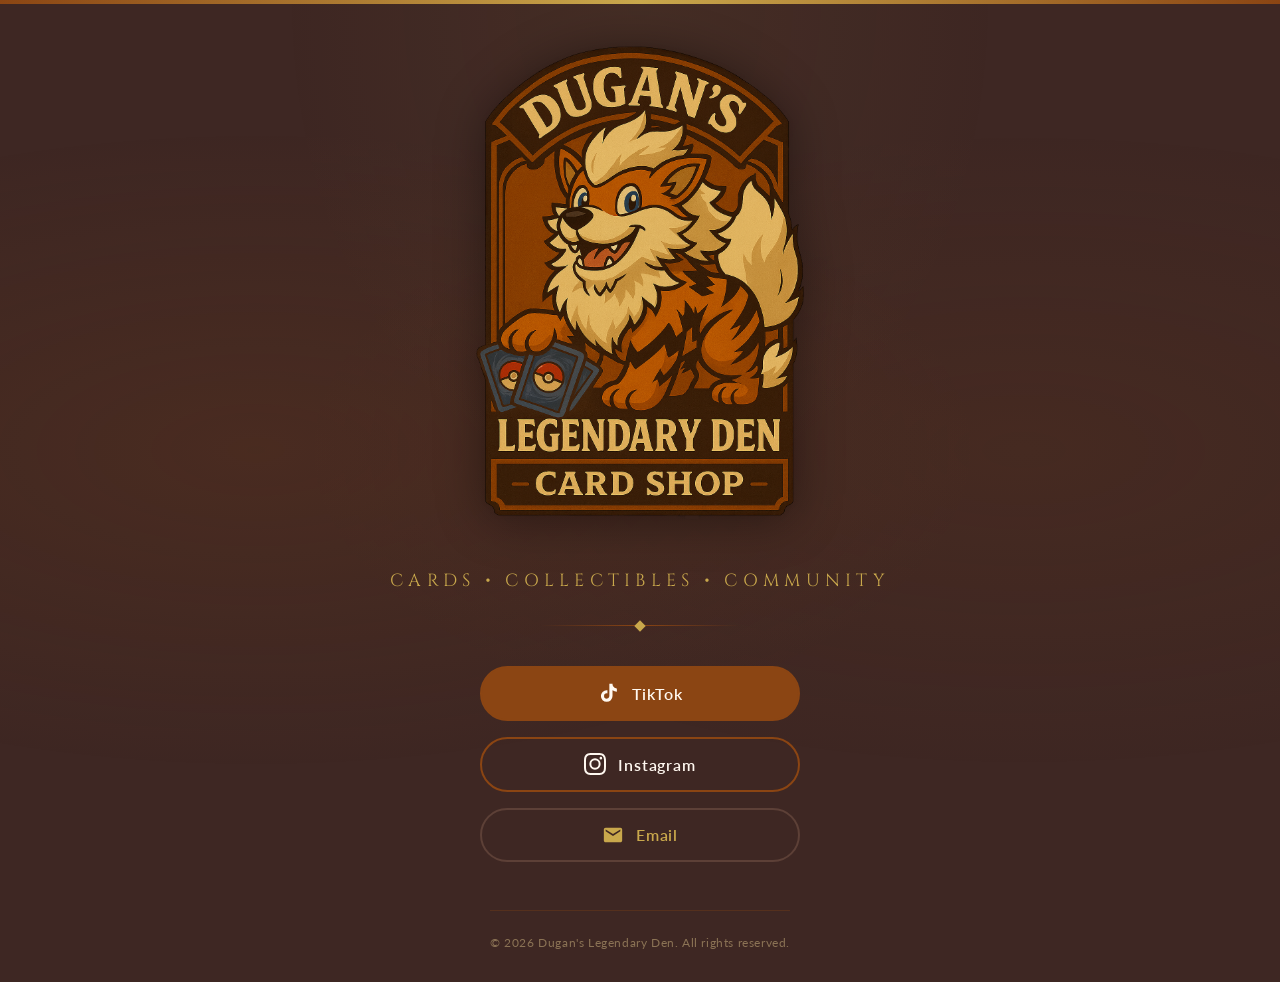
==== index.html @ 2336f91b "Initial commit - Dugan's Legendary Den website" ====
<!DOCTYPE html>
<html lang="en">
<head>
    <meta charset="UTF-8">
    <meta name="viewport" content="width=device-width, initial-scale=1.0">
    <title>Dugan's Legendary Den</title>
    <link rel="stylesheet" href="styles.css">
    <link rel="preconnect" href="https://fonts.googleapis.com">
    <link rel="preconnect" href="https://fonts.gstatic.com" crossorigin>
    <link href="https://fonts.googleapis.com/css2?family=Cinzel:wght@400;600;700&family=Lato:wght@300;400;700&display=swap" rel="stylesheet">
</head>
<body>
    <div class="page-wrapper">
        <!-- Decorative top border -->
        <div class="top-accent"></div>

        <main class="hero">
            <!-- Logo -->
            <div class="logo-container">
                <img src="logo.png" alt="Dugan's Legendary Den Logo" class="logo">
            </div>

            <!-- Tagline -->
            <p class="tagline">Cards &bull; Collectibles &bull; Community</p>

            <!-- Divider -->
            <div class="divider">
                <span class="divider-diamond"></span>
            </div>

            <!-- Social Links -->
            <div class="social-links">
                <a href="https://www.tiktok.com/@duganslegendaryden" target="_blank" rel="noopener noreferrer" class="social-btn tiktok" aria-label="Follow us on TikTok">
                    <svg class="social-icon" viewBox="0 0 24 24" fill="currentColor" xmlns="http://www.w3.org/2000/svg">
                        <path d="M19.59 6.69a4.83 4.83 0 01-3.77-4.25V2h-3.45v13.67a2.89 2.89 0 01-2.88 2.5 2.89 2.89 0 01-2.89-2.89 2.89 2.89 0 012.89-2.89c.28 0 .54.04.79.1V9.01a6.27 6.27 0 00-.79-.05 6.34 6.34 0 00-6.34 6.34 6.34 6.34 0 006.34 6.34 6.34 6.34 0 006.34-6.34V8.98a8.2 8.2 0 004.76 1.52V7.05a4.84 4.84 0 01-1-.36z"/>
                    </svg>
                    <span class="btn-text">TikTok</span>
                </a>
                <a href="https://www.instagram.com/duganslegendaryden" target="_blank" rel="noopener noreferrer" class="social-btn instagram" aria-label="Follow us on Instagram">
                    <svg class="social-icon" viewBox="0 0 24 24" fill="currentColor" xmlns="http://www.w3.org/2000/svg">
                        <path d="M12 2.163c3.204 0 3.584.012 4.85.07 3.252.148 4.771 1.691 4.919 4.919.058 1.265.069 1.645.069 4.849 0 3.205-.012 3.584-.069 4.849-.149 3.225-1.664 4.771-4.919 4.919-1.266.058-1.644.07-4.85.07-3.204 0-3.584-.012-4.849-.07-3.26-.149-4.771-1.699-4.919-4.92-.058-1.265-.07-1.644-.07-4.849 0-3.204.013-3.583.07-4.849.149-3.227 1.664-4.771 4.919-4.919 1.266-.057 1.645-.069 4.849-.069zM12 0C8.741 0 8.333.014 7.053.072 2.695.272.273 2.69.073 7.052.014 8.333 0 8.741 0 12c0 3.259.014 3.668.072 4.948.2 4.358 2.618 6.78 6.98 6.98C8.333 23.986 8.741 24 12 24c3.259 0 3.668-.014 4.948-.072 4.354-.2 6.782-2.618 6.979-6.98.059-1.28.073-1.689.073-4.948 0-3.259-.014-3.667-.072-4.947-.196-4.354-2.617-6.78-6.979-6.98C15.668.014 15.259 0 12 0zm0 5.838a6.162 6.162 0 100 12.324 6.162 6.162 0 000-12.324zM12 16a4 4 0 110-8 4 4 0 010 8zm6.406-11.845a1.44 1.44 0 100 2.881 1.44 1.44 0 000-2.881z"/>
                    </svg>
                    <span class="btn-text">Instagram</span>
                </a>
                <a href="mailto:duganslegendaryden@gmail.com" class="social-btn email" aria-label="Email us">
                    <svg class="social-icon" viewBox="0 0 24 24" fill="currentColor" xmlns="http://www.w3.org/2000/svg">
                        <path d="M20 4H4c-1.1 0-1.99.9-1.99 2L2 18c0 1.1.9 2 2 2h16c1.1 0 2-.9 2-2V6c0-1.1-.9-2-2-2zm0 4l-8 5-8-5V6l8 5 8-5v2z"/>
                    </svg>
                    <span class="btn-text">Email</span>
                </a>
            </div>
        </main>

        <!-- Footer -->
        <footer class="footer">
            <p>&copy; 2026 Dugan's Legendary Den. All rights reserved.</p>
        </footer>
    </div>
</body>
</html>
---- styles.css ----
/* =========================================
   Dugan's Legendary Den — Brand Stylesheet
   Color Palette:
     Burnt Umber:  #8B4513
     Dark Brown:   #3E2723
     Medium Brown:  #5D4037
     Cream:        #FFF8F0
     Gold Accent:  #C9A84C
   ========================================= */

/* ---- Reset & Base ---- */
*, *::before, *::after {
    margin: 0;
    padding: 0;
    box-sizing: border-box;
}

html {
    scroll-behavior: smooth;
}

body {
    font-family: 'Lato', sans-serif;
    background-color: #3E2723;
    color: #FFF8F0;
    min-height: 100vh;
    display: flex;
    justify-content: center;
    align-items: center;
    overflow-x: hidden;
}

/* ---- Background texture overlay ---- */
body::before {
    content: '';
    position: fixed;
    top: 0;
    left: 0;
    width: 100%;
    height: 100%;
    background:
        radial-gradient(ellipse at 20% 50%, rgba(139, 69, 19, 0.15) 0%, transparent 50%),
        radial-gradient(ellipse at 80% 50%, rgba(139, 69, 19, 0.1) 0%, transparent 50%),
        radial-gradient(ellipse at 50% 0%, rgba(201, 168, 76, 0.05) 0%, transparent 40%);
    pointer-events: none;
    z-index: 0;
}

/* ---- Page Wrapper ---- */
.page-wrapper {
    position: relative;
    z-index: 1;
    width: 100%;
    max-width: 600px;
    min-height: 100vh;
    display: flex;
    flex-direction: column;
    align-items: center;
    justify-content: center;
    padding: 2rem 1.5rem;
}

/* ---- Top Accent Bar ---- */
.top-accent {
    position: fixed;
    top: 0;
    left: 0;
    right: 0;
    height: 4px;
    background: linear-gradient(90deg, #8B4513, #C9A84C, #8B4513);
    z-index: 100;
}

/* ---- Hero Section ---- */
.hero {
    display: flex;
    flex-direction: column;
    align-items: center;
    text-align: center;
    width: 100%;
}

/* ---- Logo ---- */
.logo-container {
    margin-bottom: 1.5rem;
    animation: fadeInDown 1s ease-out;
}

.logo {
    width: 280px;
    max-width: 80vw;
    height: auto;
    filter: drop-shadow(0 4px 24px rgba(0, 0, 0, 0.4));
    transition: transform 0.3s ease;
}

.logo:hover {
    transform: scale(1.03);
}

/* ---- Tagline ---- */
.tagline {
    font-family: 'Cinzel', serif;
    font-size: 1rem;
    font-weight: 400;
    letter-spacing: 0.3em;
    text-transform: uppercase;
    color: #C9A84C;
    margin-bottom: 2rem;
    animation: fadeIn 1.2s ease-out 0.3s both;
}

/* ---- Divider ---- */
.divider {
    width: 200px;
    height: 1px;
    background: linear-gradient(90deg, transparent, #8B4513, transparent);
    position: relative;
    margin-bottom: 2.5rem;
    animation: fadeIn 1.2s ease-out 0.5s both;
}

.divider-diamond {
    position: absolute;
    top: 50%;
    left: 50%;
    transform: translate(-50%, -50%) rotate(45deg);
    width: 8px;
    height: 8px;
    background-color: #C9A84C;
}

/* ---- Social Buttons ---- */
.social-links {
    display: flex;
    flex-direction: column;
    gap: 1rem;
    width: 100%;
    max-width: 320px;
    animation: fadeInUp 1s ease-out 0.7s both;
}

.social-btn {
    display: flex;
    align-items: center;
    justify-content: center;
    gap: 0.75rem;
    padding: 0.9rem 1.5rem;
    border-radius: 50px;
    text-decoration: none;
    font-family: 'Lato', sans-serif;
    font-size: 1rem;
    font-weight: 600;
    letter-spacing: 0.05em;
    transition: all 0.3s ease;
    position: relative;
    overflow: hidden;
}

.social-btn::before {
    content: '';
    position: absolute;
    top: 0;
    left: -100%;
    width: 100%;
    height: 100%;
    background: linear-gradient(90deg, transparent, rgba(255, 255, 255, 0.1), transparent);
    transition: left 0.5s ease;
}

.social-btn:hover::before {
    left: 100%;
}

.social-icon {
    width: 22px;
    height: 22px;
    flex-shrink: 0;
}

/* TikTok Button */
.social-btn.tiktok {
    background-color: #8B4513;
    color: #FFF8F0;
    border: 2px solid #8B4513;
}

.social-btn.tiktok:hover {
    background-color: transparent;
    border-color: #C9A84C;
    color: #C9A84C;
    transform: translateY(-2px);
    box-shadow: 0 6px 20px rgba(139, 69, 19, 0.4);
}

/* Instagram Button */
.social-btn.instagram {
    background-color: transparent;
    color: #FFF8F0;
    border: 2px solid #8B4513;
}

.social-btn.instagram:hover {
    background-color: #8B4513;
    border-color: #8B4513;
    transform: translateY(-2px);
    box-shadow: 0 6px 20px rgba(139, 69, 19, 0.4);
}

/* Email Button */
.social-btn.email {
    background-color: transparent;
    color: #C9A84C;
    border: 2px solid #5D4037;
}

.social-btn.email:hover {
    background-color: #5D4037;
    color: #FFF8F0;
    border-color: #5D4037;
    transform: translateY(-2px);
    box-shadow: 0 6px 20px rgba(93, 64, 55, 0.4);
}

/* ---- Footer ---- */
.footer {
    margin-top: 3rem;
    padding-top: 1.5rem;
    border-top: 1px solid rgba(139, 69, 19, 0.3);
    text-align: center;
    animation: fadeIn 1.2s ease-out 1s both;
}

.footer p {
    font-size: 0.75rem;
    color: #8B7355;
    letter-spacing: 0.05em;
}

/* ---- Animations ---- */
@keyframes fadeIn {
    from { opacity: 0; }
    to { opacity: 1; }
}

@keyframes fadeInDown {
    from {
        opacity: 0;
        transform: translateY(-20px);
    }
    to {
        opacity: 1;
        transform: translateY(0);
    }
}

@keyframes fadeInUp {
    from {
        opacity: 0;
        transform: translateY(20px);
    }
    to {
        opacity: 1;
        transform: translateY(0);
    }
}

/* ---- Responsive ---- */
@media (max-width: 480px) {
    .logo {
        width: 220px;
    }

    .tagline {
        font-size: 0.8rem;
        letter-spacing: 0.2em;
    }

    .social-links {
        max-width: 280px;
    }

    .social-btn {
        padding: 0.8rem 1.25rem;
        font-size: 0.9rem;
    }
}

@media (min-width: 768px) {
    .logo {
        width: 340px;
    }

    .tagline {
        font-size: 1.1rem;
    }
}
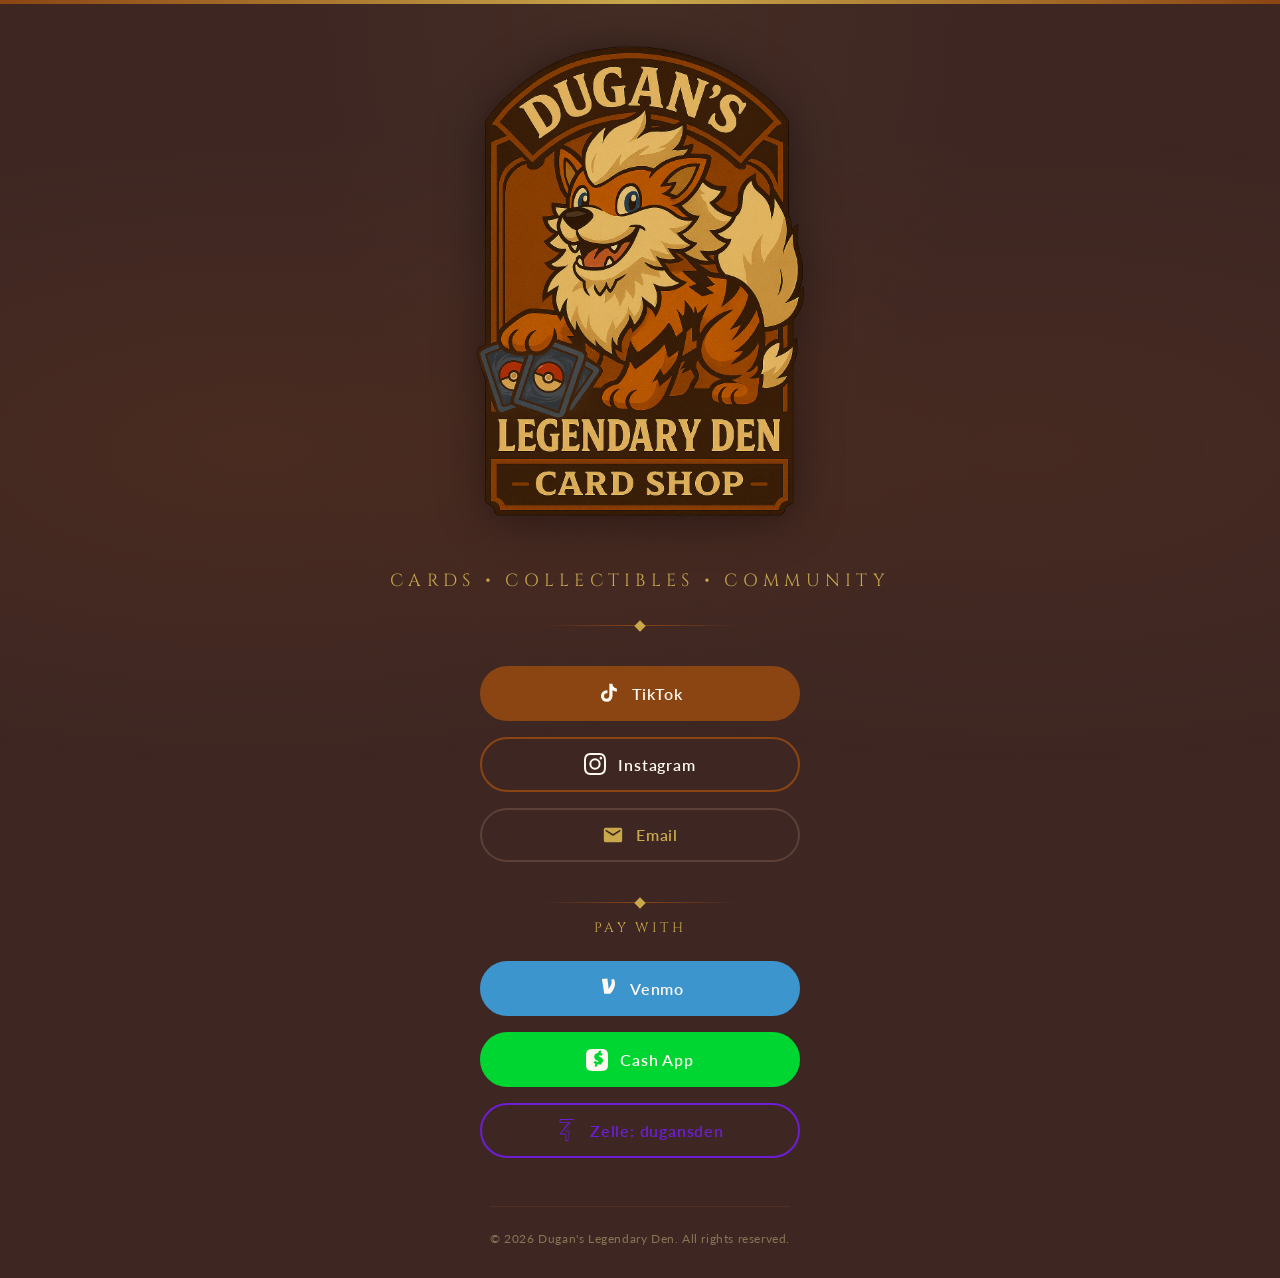
==== commit ffe36efa: "Add Venmo, Cash App, and Zelle payment links" ====
--- a/index.html
+++ b/index.html
@@ -3,6 +3,7 @@
 <head>
     <meta charset="UTF-8">
     <meta name="viewport" content="width=device-width, initial-scale=1.0">
+    <meta http-equiv="Content-Security-Policy" content="upgrade-insecure-requests">
     <title>Dugan's Legendary Den</title>
     <link rel="stylesheet" href="styles.css">
     <link rel="preconnect" href="https://fonts.googleapis.com">
@@ -31,23 +32,51 @@
             <!-- Social Links -->
             <div class="social-links">
                 <a href="https://www.tiktok.com/@duganslegendaryden" target="_blank" rel="noopener noreferrer" class="social-btn tiktok" aria-label="Follow us on TikTok">
-                    <svg class="social-icon" viewBox="0 0 24 24" fill="currentColor" xmlns="http://www.w3.org/2000/svg">
+                    <svg class="social-icon" viewBox="0 0 24 24" fill="currentColor">
                         <path d="M19.59 6.69a4.83 4.83 0 01-3.77-4.25V2h-3.45v13.67a2.89 2.89 0 01-2.88 2.5 2.89 2.89 0 01-2.89-2.89 2.89 2.89 0 012.89-2.89c.28 0 .54.04.79.1V9.01a6.27 6.27 0 00-.79-.05 6.34 6.34 0 00-6.34 6.34 6.34 6.34 0 006.34 6.34 6.34 6.34 0 006.34-6.34V8.98a8.2 8.2 0 004.76 1.52V7.05a4.84 4.84 0 01-1-.36z"/>
                     </svg>
                     <span class="btn-text">TikTok</span>
                 </a>
                 <a href="https://www.instagram.com/duganslegendaryden" target="_blank" rel="noopener noreferrer" class="social-btn instagram" aria-label="Follow us on Instagram">
-                    <svg class="social-icon" viewBox="0 0 24 24" fill="currentColor" xmlns="http://www.w3.org/2000/svg">
+                    <svg class="social-icon" viewBox="0 0 24 24" fill="currentColor">
                         <path d="M12 2.163c3.204 0 3.584.012 4.85.07 3.252.148 4.771 1.691 4.919 4.919.058 1.265.069 1.645.069 4.849 0 3.205-.012 3.584-.069 4.849-.149 3.225-1.664 4.771-4.919 4.919-1.266.058-1.644.07-4.85.07-3.204 0-3.584-.012-4.849-.07-3.26-.149-4.771-1.699-4.919-4.92-.058-1.265-.07-1.644-.07-4.849 0-3.204.013-3.583.07-4.849.149-3.227 1.664-4.771 4.919-4.919 1.266-.057 1.645-.069 4.849-.069zM12 0C8.741 0 8.333.014 7.053.072 2.695.272.273 2.69.073 7.052.014 8.333 0 8.741 0 12c0 3.259.014 3.668.072 4.948.2 4.358 2.618 6.78 6.98 6.98C8.333 23.986 8.741 24 12 24c3.259 0 3.668-.014 4.948-.072 4.354-.2 6.782-2.618 6.979-6.98.059-1.28.073-1.689.073-4.948 0-3.259-.014-3.667-.072-4.947-.196-4.354-2.617-6.78-6.979-6.98C15.668.014 15.259 0 12 0zm0 5.838a6.162 6.162 0 100 12.324 6.162 6.162 0 000-12.324zM12 16a4 4 0 110-8 4 4 0 010 8zm6.406-11.845a1.44 1.44 0 100 2.881 1.44 1.44 0 000-2.881z"/>
                     </svg>
                     <span class="btn-text">Instagram</span>
                 </a>
                 <a href="mailto:duganslegendaryden@gmail.com" class="social-btn email" aria-label="Email us">
-                    <svg class="social-icon" viewBox="0 0 24 24" fill="currentColor" xmlns="http://www.w3.org/2000/svg">
+                    <svg class="social-icon" viewBox="0 0 24 24" fill="currentColor">
                         <path d="M20 4H4c-1.1 0-1.99.9-1.99 2L2 18c0 1.1.9 2 2 2h16c1.1 0 2-.9 2-2V6c0-1.1-.9-2-2-2zm0 4l-8 5-8-5V6l8 5 8-5v2z"/>
                     </svg>
                     <span class="btn-text">Email</span>
                 </a>
+            </div>
+
+            <!-- Payment Divider -->
+            <div class="divider divider-payment">
+                <span class="divider-diamond"></span>
+            </div>
+            <p class="section-label">Pay With</p>
+
+            <!-- Payment Links -->
+            <div class="social-links payment-links">
+                <a href="https://venmo.com/code?user_id=1840252993929216265&created=1775189872" target="_blank" rel="noopener noreferrer" class="social-btn venmo" aria-label="Pay with Venmo">
+                    <svg class="social-icon" viewBox="0 0 24 24" fill="currentColor">
+                        <path d="M19.49 1c.89 1.47 1.3 2.99 1.3 4.93 0 6.14-5.24 11.22-5.24 11.22H9.01L6.47 1.05 12.4.5l1.42 11.42C15.4 9.65 17.11 6.67 17.11 4.58c0-1.17-.25-1.97-.56-2.61L19.49 1z"/>
+                    </svg>
+                    <span class="btn-text">Venmo</span>
+                </a>
+                <a href="https://cash.app/$DuganD22" target="_blank" rel="noopener noreferrer" class="social-btn cashapp" aria-label="Pay with Cash App">
+                    <svg class="social-icon" viewBox="0 0 24 24" fill="currentColor">
+                        <path d="M23.59 3.47A5.1 5.1 0 0 0 20.55.42C19.55.07 18.17 0 16.41 0H7.59C5.83 0 4.46.07 3.45.42A5.1 5.1 0 0 0 .41 3.47C.07 4.47 0 5.84 0 7.59v8.82c0 1.76.07 3.13.42 4.13a5.1 5.1 0 0 0 3.04 3.04c1 .36 2.37.42 4.13.42h8.82c1.76 0 3.13-.07 4.13-.42a5.1 5.1 0 0 0 3.04-3.04c.36-1 .42-2.37.42-4.13V7.59c0-1.76-.07-3.13-.42-4.13zM17.42 16a3.29 3.29 0 0 1-2.31.96c-.82 0-1.63-.19-2.31-.55l-.5 2.34-2.83.6.68-3.2a8.93 8.93 0 0 1-1.9-1.51l1.72-1.84c.66.66 1.78 1.39 2.83 1.39.51 0 .96-.16.96-.67 0-1.07-4.78-1.22-4.78-4.88 0-2.67 1.88-4.12 4.42-4.42l.42-2 2.83-.59-.56 2.64c.7.15 1.42.41 2.08.78l-1.08 2.42c-.54-.3-1.37-.63-2.17-.63-.67 0-1.11.27-1.11.72 0 1.13 4.78 1.02 4.78 4.82 0 1.57-.74 3.07-2.16 3.62z"/>
+                    </svg>
+                    <span class="btn-text">Cash App</span>
+                </a>
+                <div class="social-btn zelle" aria-label="Zelle tag">
+                    <svg class="social-icon" viewBox="0 0 24 24" fill="currentColor">
+                        <path d="M13.559 24h-2.841a.483.483 0 0 1-.483-.483v-6.636H4.58a.517.517 0 0 1-.408-.833l9.178-11.86H4.343A.483.483 0 0 1 3.86 3.7V.483A.483.483 0 0 1 4.343 0h14.918a.517.517 0 0 1 .408.833L10.676 12.72h3.366a.483.483 0 0 1 .483.483v3.179a.483.483 0 0 1-.483.483h-.483v6.652a.483.483 0 0 1-.483.483h.483zm-2.358-.966h1.875v-6.652a.483.483 0 0 1 .483-.483h.483v-2.213h-3.366a.517.517 0 0 1-.408-.833L19.261.966H4.826V3.18h9.891a.517.517 0 0 1 .408.833L5.546 15.915h4.655a.483.483 0 0 1 .483.483v.483h.517v6.153z"/>
+                    </svg>
+                    <span class="btn-text">Zelle: dugansden</span>
+                </div>
             </div>
         </main>
 
--- a/styles.css
+++ b/styles.css
@@ -222,6 +222,70 @@
     box-shadow: 0 6px 20px rgba(93, 64, 55, 0.4);
 }
 
+/* ---- Payment Section ---- */
+.divider-payment {
+    margin-top: 2.5rem;
+    margin-bottom: 1rem;
+    animation: fadeIn 1.2s ease-out 0.9s both;
+}
+
+.section-label {
+    font-family: 'Cinzel', serif;
+    font-size: 0.85rem;
+    font-weight: 400;
+    letter-spacing: 0.25em;
+    text-transform: uppercase;
+    color: #C9A84C;
+    margin-bottom: 1.5rem;
+    animation: fadeIn 1.2s ease-out 1s both;
+}
+
+.payment-links {
+    animation: fadeInUp 1s ease-out 1.1s both;
+}
+
+/* Venmo Button */
+.social-btn.venmo {
+    background-color: #3D95CE;
+    color: #FFF8F0;
+    border: 2px solid #3D95CE;
+}
+
+.social-btn.venmo:hover {
+    background-color: transparent;
+    border-color: #3D95CE;
+    color: #3D95CE;
+    transform: translateY(-2px);
+    box-shadow: 0 6px 20px rgba(61, 149, 206, 0.3);
+}
+
+/* Cash App Button */
+.social-btn.cashapp {
+    background-color: #00D632;
+    color: #FFF8F0;
+    border: 2px solid #00D632;
+}
+
+.social-btn.cashapp:hover {
+    background-color: transparent;
+    border-color: #00D632;
+    color: #00D632;
+    transform: translateY(-2px);
+    box-shadow: 0 6px 20px rgba(0, 214, 50, 0.3);
+}
+
+/* Zelle Button */
+.social-btn.zelle {
+    background-color: transparent;
+    color: #6D1ED4;
+    border: 2px solid #6D1ED4;
+    cursor: default;
+}
+
+.social-btn.zelle .btn-text {
+    user-select: all;
+}
+
 /* ---- Footer ---- */
 .footer {
     margin-top: 3rem;
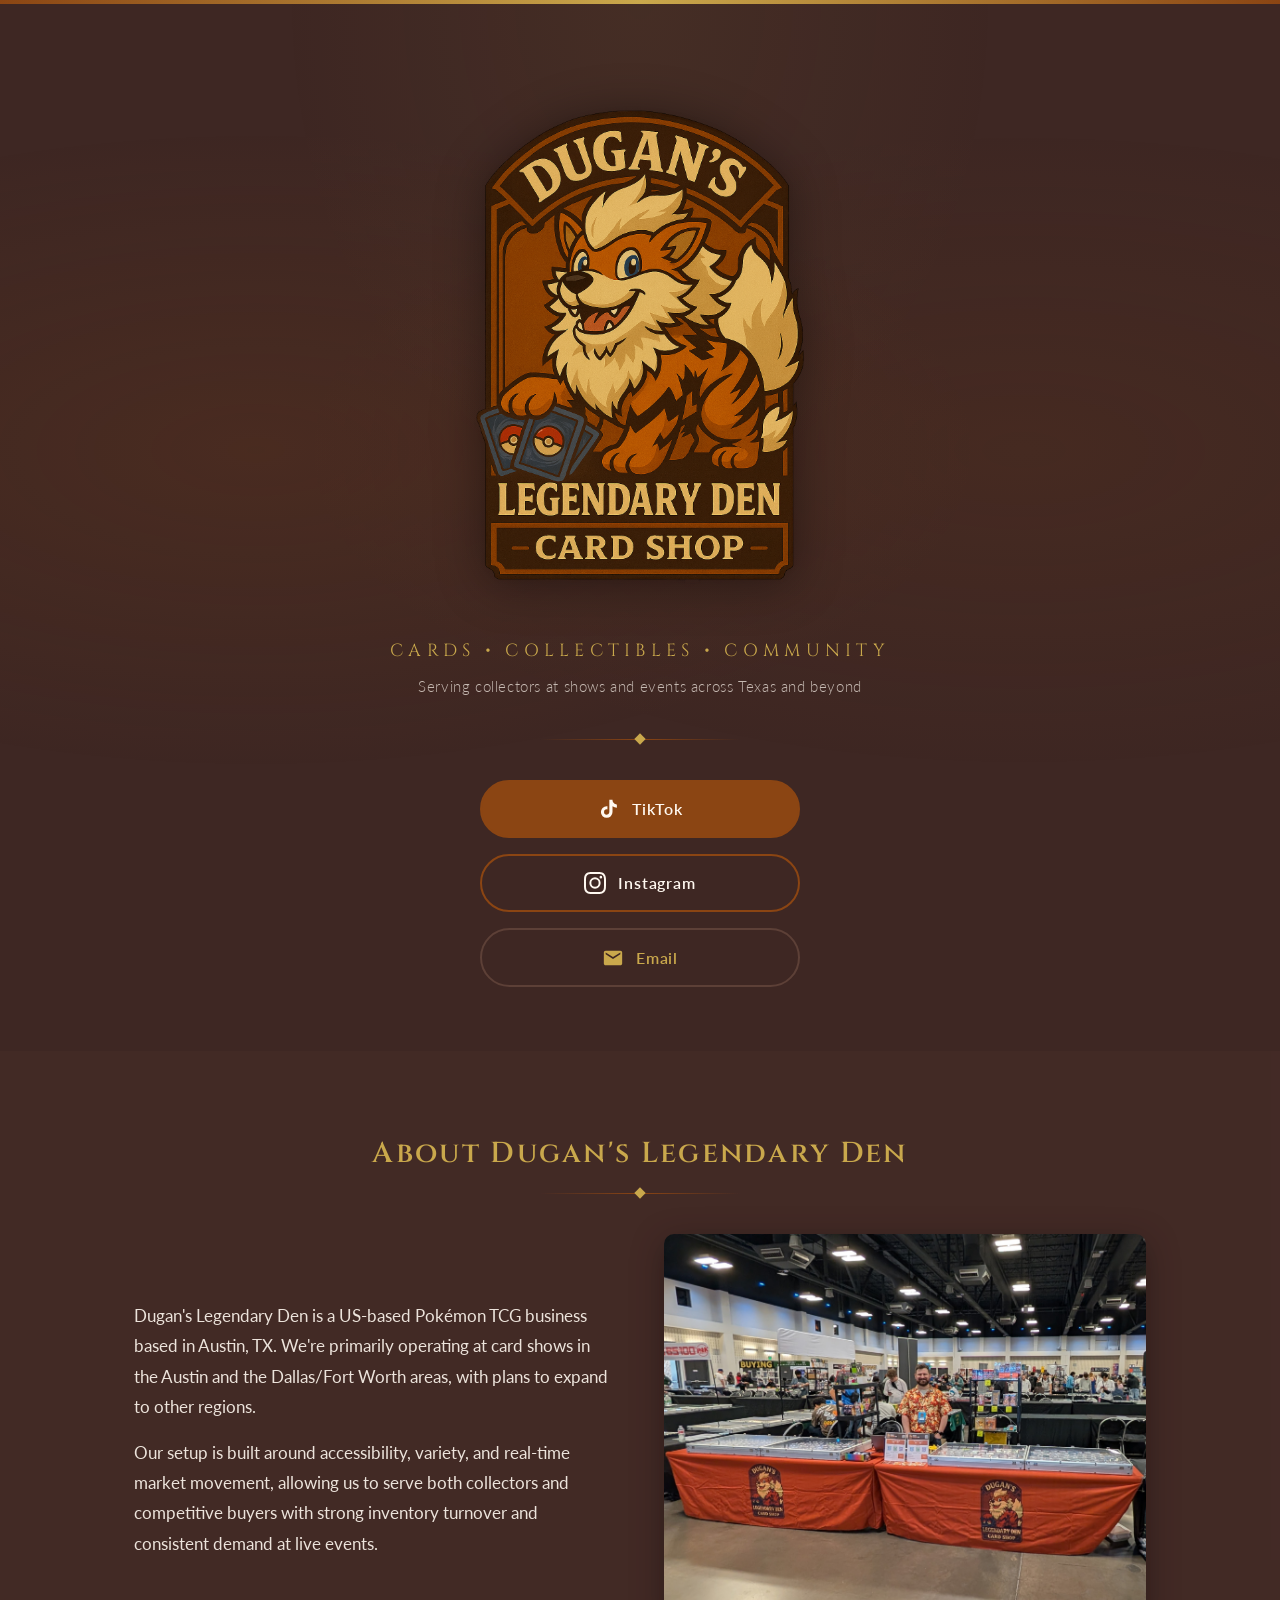
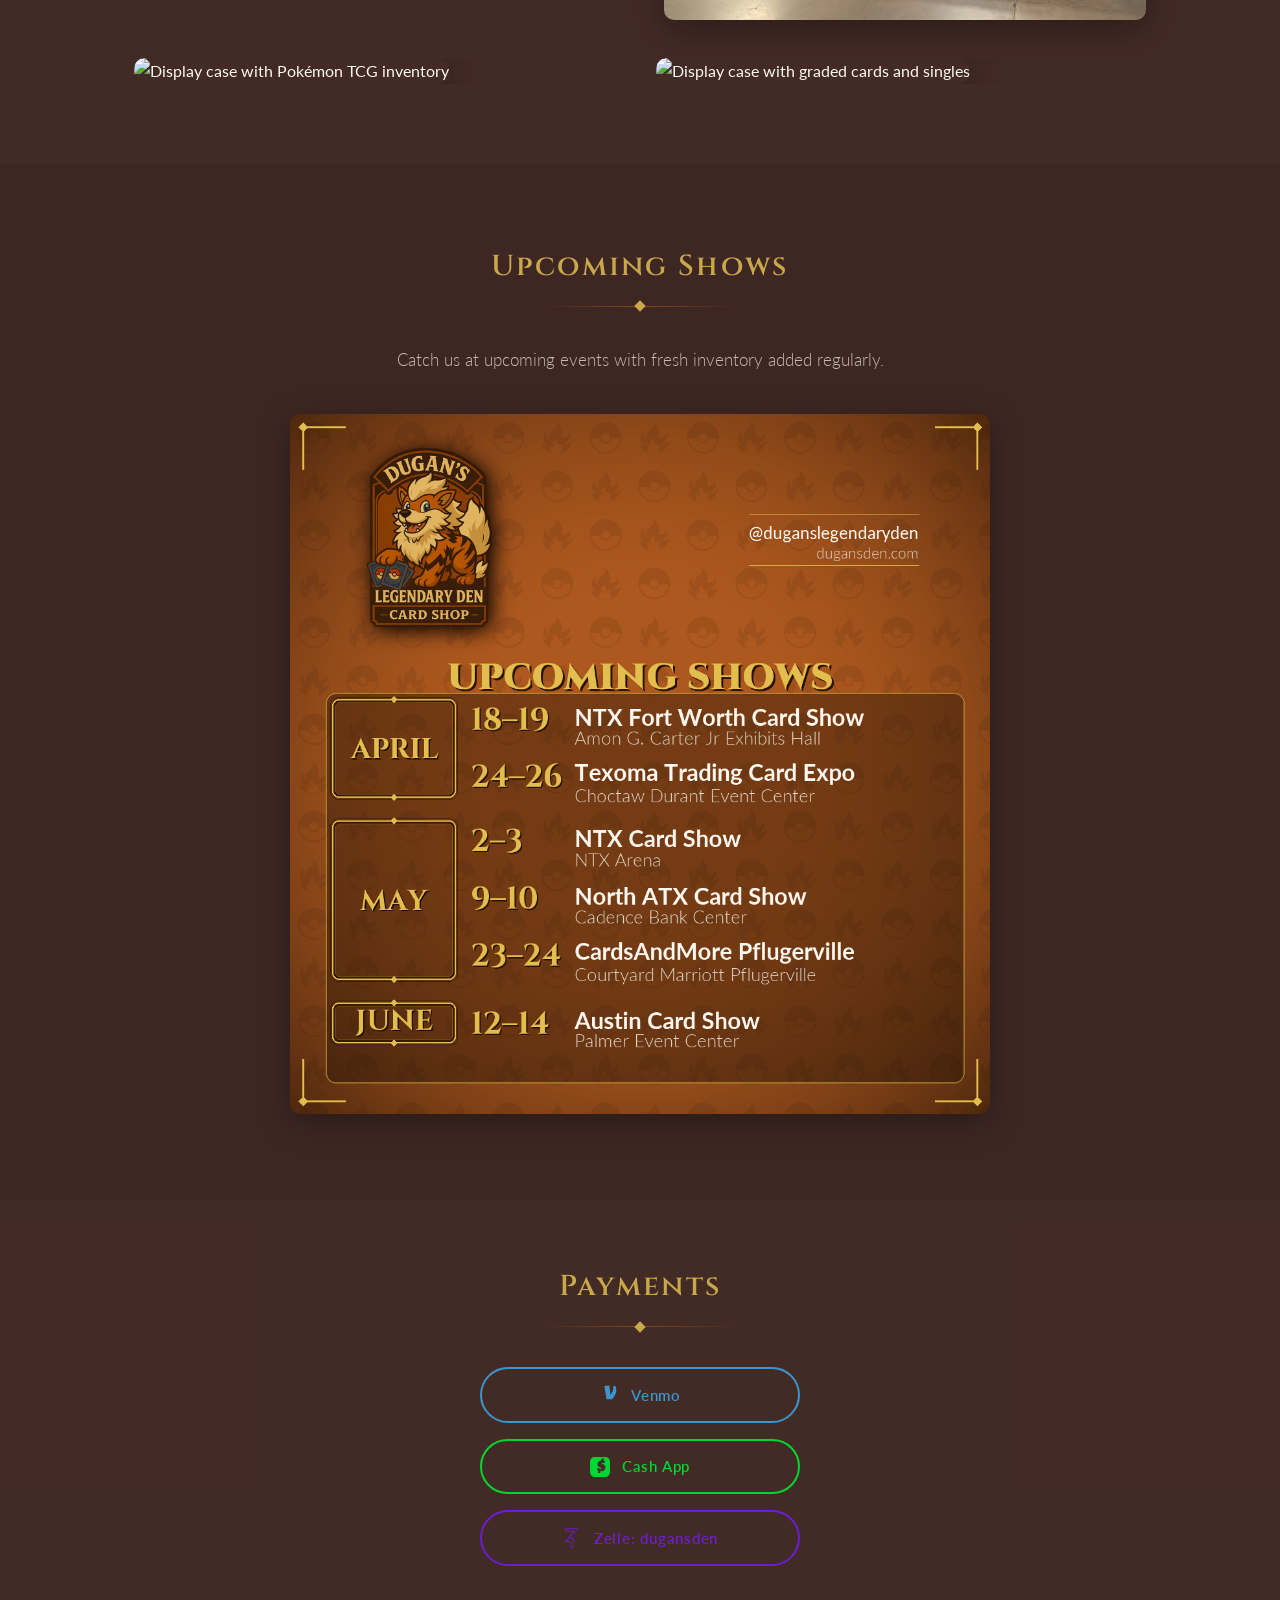
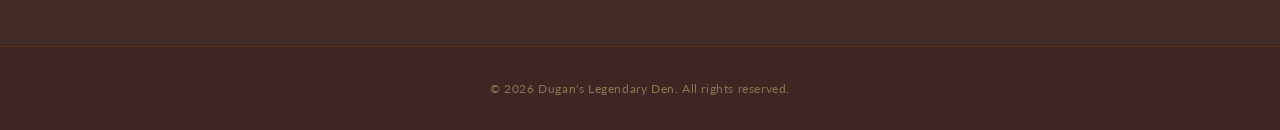
==== commit 67c2f29d: "Redesign homepage: add About, Upcoming Shows, and Payments sections - Hero: kept logo/tagline, added" ====
--- a/index.html
+++ b/index.html
@@ -11,25 +11,22 @@
     <link href="https://fonts.googleapis.com/css2?family=Cinzel:wght@400;600;700&family=Lato:wght@300;400;700&display=swap" rel="stylesheet">
 </head>
 <body>
-    <div class="page-wrapper">
-        <!-- Decorative top border -->
-        <div class="top-accent"></div>
+    <!-- Decorative top border -->
+    <div class="top-accent"></div>
 
-        <main class="hero">
-            <!-- Logo -->
+    <!-- ====== HERO ====== -->
+    <header class="hero">
+        <div class="hero-inner">
             <div class="logo-container">
-                <img src="logo.png" alt="Dugan's Legendary Den Logo" class="logo">
+                <img src="logo.png" alt="Dugan's Legendary Den Logo" class="logo" width="280" height="280">
             </div>
+            <p class="tagline">Cards &bull; Collectibles &bull; Community</p>
+            <p class="hero-subtitle">Serving collectors at shows and events across Texas and beyond</p>
 
-            <!-- Tagline -->
-            <p class="tagline">Cards &bull; Collectibles &bull; Community</p>
-
-            <!-- Divider -->
             <div class="divider">
                 <span class="divider-diamond"></span>
             </div>
 
-            <!-- Social Links -->
             <div class="social-links">
                 <a href="https://www.tiktok.com/@duganslegendaryden" target="_blank" rel="noopener noreferrer" class="social-btn tiktok" aria-label="Follow us on TikTok">
                     <svg class="social-icon" viewBox="0 0 24 24" fill="currentColor">
@@ -50,40 +47,87 @@
                     <span class="btn-text">Email</span>
                 </a>
             </div>
+        </div>
+    </header>
 
-            <!-- Payment Divider -->
-            <div class="divider divider-payment">
+    <!-- ====== ABOUT ====== -->
+    <section class="section about" id="about">
+        <div class="section-inner">
+            <h2 class="section-heading">About Dugan's Legendary Den</h2>
+            <div class="divider divider-section">
                 <span class="divider-diamond"></span>
             </div>
-            <p class="section-label">Pay With</p>
 
-            <!-- Payment Links -->
-            <div class="social-links payment-links">
-                <a href="https://venmo.com/code?user_id=1840252993929216265&created=1775189872" target="_blank" rel="noopener noreferrer" class="social-btn venmo" aria-label="Pay with Venmo">
+            <div class="about-top">
+                <div class="about-text">
+                    <p>Dugan's Legendary Den is a US-based Pok&eacute;mon TCG business based in Austin, TX. We're primarily operating at card shows in the Austin and the Dallas/Fort Worth areas, with plans to expand to other regions.</p>
+                    <p>Our setup is built around accessibility, variety, and real-time market movement, allowing us to serve both collectors and competitive buyers with strong inventory turnover and consistent demand at live events.</p>
+                </div>
+                <div class="about-booth">
+                    <img src="booth.jpg" alt="Dugan's Legendary Den vendor booth at a Texas card show" class="about-img" loading="lazy" width="800" height="600">
+                </div>
+            </div>
+
+            <div class="about-cases">
+                <div class="case-img-wrapper">
+                    <img src="display_case1.jpg" alt="Display case with Pokémon TCG inventory" class="about-img" loading="lazy" width="800" height="600">
+                </div>
+                <div class="case-img-wrapper">
+                    <img src="display_case2.jpg" alt="Display case with graded cards and singles" class="about-img" loading="lazy" width="800" height="600">
+                </div>
+            </div>
+        </div>
+    </section>
+
+    <!-- ====== UPCOMING SHOWS ====== -->
+    <section class="section shows" id="shows">
+        <div class="section-inner">
+            <h2 class="section-heading">Upcoming Shows</h2>
+            <div class="divider divider-section">
+                <span class="divider-diamond"></span>
+            </div>
+            <p class="shows-subtitle">Catch us at upcoming events with fresh inventory added regularly.</p>
+            <div class="shows-schedule">
+                <img src="show_schedule.png" alt="Upcoming show schedule for Dugan's Legendary Den" class="schedule-img" loading="lazy">
+            </div>
+        </div>
+    </section>
+
+    <!-- ====== PAYMENTS ====== -->
+    <section class="section payments" id="payments">
+        <div class="section-inner">
+            <h2 class="section-heading">Payments</h2>
+            <div class="divider divider-section">
+                <span class="divider-diamond"></span>
+            </div>
+            <div class="payment-links">
+                <a href="https://venmo.com/code?user_id=1840252993929216265&created=1775189872" target="_blank" rel="noopener noreferrer" class="pay-btn venmo" aria-label="Pay with Venmo">
                     <svg class="social-icon" viewBox="0 0 24 24" fill="currentColor">
                         <path d="M19.49 1c.89 1.47 1.3 2.99 1.3 4.93 0 6.14-5.24 11.22-5.24 11.22H9.01L6.47 1.05 12.4.5l1.42 11.42C15.4 9.65 17.11 6.67 17.11 4.58c0-1.17-.25-1.97-.56-2.61L19.49 1z"/>
                     </svg>
                     <span class="btn-text">Venmo</span>
                 </a>
-                <a href="https://cash.app/$DuganD22" target="_blank" rel="noopener noreferrer" class="social-btn cashapp" aria-label="Pay with Cash App">
+                <a href="https://cash.app/$DuganD22" target="_blank" rel="noopener noreferrer" class="pay-btn cashapp" aria-label="Pay with Cash App">
                     <svg class="social-icon" viewBox="0 0 24 24" fill="currentColor">
                         <path d="M23.59 3.47A5.1 5.1 0 0 0 20.55.42C19.55.07 18.17 0 16.41 0H7.59C5.83 0 4.46.07 3.45.42A5.1 5.1 0 0 0 .41 3.47C.07 4.47 0 5.84 0 7.59v8.82c0 1.76.07 3.13.42 4.13a5.1 5.1 0 0 0 3.04 3.04c1 .36 2.37.42 4.13.42h8.82c1.76 0 3.13-.07 4.13-.42a5.1 5.1 0 0 0 3.04-3.04c.36-1 .42-2.37.42-4.13V7.59c0-1.76-.07-3.13-.42-4.13zM17.42 16a3.29 3.29 0 0 1-2.31.96c-.82 0-1.63-.19-2.31-.55l-.5 2.34-2.83.6.68-3.2a8.93 8.93 0 0 1-1.9-1.51l1.72-1.84c.66.66 1.78 1.39 2.83 1.39.51 0 .96-.16.96-.67 0-1.07-4.78-1.22-4.78-4.88 0-2.67 1.88-4.12 4.42-4.42l.42-2 2.83-.59-.56 2.64c.7.15 1.42.41 2.08.78l-1.08 2.42c-.54-.3-1.37-.63-2.17-.63-.67 0-1.11.27-1.11.72 0 1.13 4.78 1.02 4.78 4.82 0 1.57-.74 3.07-2.16 3.62z"/>
                     </svg>
                     <span class="btn-text">Cash App</span>
                 </a>
-                <div class="social-btn zelle" aria-label="Zelle tag">
+                <div class="pay-btn zelle" aria-label="Zelle tag">
                     <svg class="social-icon" viewBox="0 0 24 24" fill="currentColor">
                         <path d="M13.559 24h-2.841a.483.483 0 0 1-.483-.483v-6.636H4.58a.517.517 0 0 1-.408-.833l9.178-11.86H4.343A.483.483 0 0 1 3.86 3.7V.483A.483.483 0 0 1 4.343 0h14.918a.517.517 0 0 1 .408.833L10.676 12.72h3.366a.483.483 0 0 1 .483.483v3.179a.483.483 0 0 1-.483.483h-.483v6.652a.483.483 0 0 1-.483.483h.483zm-2.358-.966h1.875v-6.652a.483.483 0 0 1 .483-.483h.483v-2.213h-3.366a.517.517 0 0 1-.408-.833L19.261.966H4.826V3.18h9.891a.517.517 0 0 1 .408.833L5.546 15.915h4.655a.483.483 0 0 1 .483.483v.483h.517v6.153z"/>
                     </svg>
                     <span class="btn-text">Zelle: dugansden</span>
                 </div>
             </div>
-        </main>
+        </div>
+    </section>
 
-        <!-- Footer -->
-        <footer class="footer">
+    <!-- ====== FOOTER ====== -->
+    <footer class="footer">
+        <div class="section-inner">
             <p>&copy; 2026 Dugan's Legendary Den. All rights reserved.</p>
-        </footer>
-    </div>
+        </div>
+    </footer>
 </body>
 </html>
--- a/styles.css
+++ b/styles.css
@@ -3,7 +3,7 @@
    Color Palette:
      Burnt Umber:  #8B4513
      Dark Brown:   #3E2723
-     Medium Brown:  #5D4037
+     Medium Brown: #5D4037
      Cream:        #FFF8F0
      Gold Accent:  #C9A84C
    ========================================= */
@@ -24,10 +24,8 @@
     background-color: #3E2723;
     color: #FFF8F0;
     min-height: 100vh;
-    display: flex;
-    justify-content: center;
-    align-items: center;
     overflow-x: hidden;
+    line-height: 1.6;
 }
 
 /* ---- Background texture overlay ---- */
@@ -44,20 +42,6 @@
         radial-gradient(ellipse at 50% 0%, rgba(201, 168, 76, 0.05) 0%, transparent 40%);
     pointer-events: none;
     z-index: 0;
-}
-
-/* ---- Page Wrapper ---- */
-.page-wrapper {
-    position: relative;
-    z-index: 1;
-    width: 100%;
-    max-width: 600px;
-    min-height: 100vh;
-    display: flex;
-    flex-direction: column;
-    align-items: center;
-    justify-content: center;
-    padding: 2rem 1.5rem;
 }
 
 /* ---- Top Accent Bar ---- */
@@ -71,43 +55,31 @@
     z-index: 100;
 }
 
-/* ---- Hero Section ---- */
-.hero {
-    display: flex;
-    flex-direction: column;
-    align-items: center;
+/* ---- Shared Section Layout ---- */
+.section,
+.hero,
+.footer {
+    position: relative;
+    z-index: 1;
+}
+
+.section-inner,
+.hero-inner {
+    width: 100%;
+    max-width: 960px;
+    margin: 0 auto;
+    padding: 0 1.5rem;
+}
+
+/* ---- Section Headings ---- */
+.section-heading {
+    font-family: 'Cinzel', serif;
+    font-size: 1.6rem;
+    font-weight: 600;
+    letter-spacing: 0.08em;
     text-align: center;
-    width: 100%;
-}
-
-/* ---- Logo ---- */
-.logo-container {
-    margin-bottom: 1.5rem;
-    animation: fadeInDown 1s ease-out;
-}
-
-.logo {
-    width: 280px;
-    max-width: 80vw;
-    height: auto;
-    filter: drop-shadow(0 4px 24px rgba(0, 0, 0, 0.4));
-    transition: transform 0.3s ease;
-}
-
-.logo:hover {
-    transform: scale(1.03);
-}
-
-/* ---- Tagline ---- */
-.tagline {
-    font-family: 'Cinzel', serif;
-    font-size: 1rem;
-    font-weight: 400;
-    letter-spacing: 0.3em;
-    text-transform: uppercase;
     color: #C9A84C;
-    margin-bottom: 2rem;
-    animation: fadeIn 1.2s ease-out 0.3s both;
+    margin-bottom: 1rem;
 }
 
 /* ---- Divider ---- */
@@ -116,8 +88,11 @@
     height: 1px;
     background: linear-gradient(90deg, transparent, #8B4513, transparent);
     position: relative;
+    margin: 0 auto 2rem;
+}
+
+.divider-section {
     margin-bottom: 2.5rem;
-    animation: fadeIn 1.2s ease-out 0.5s both;
 }
 
 .divider-diamond {
@@ -130,7 +105,71 @@
     background-color: #C9A84C;
 }
 
-/* ---- Social Buttons ---- */
+/* ==============================
+   HERO
+   ============================== */
+.hero {
+    display: flex;
+    align-items: center;
+    justify-content: center;
+    text-align: center;
+    min-height: 100vh;
+    padding: 6rem 0 4rem;
+}
+
+.hero-inner {
+    display: flex;
+    flex-direction: column;
+    align-items: center;
+}
+
+/* Logo */
+.logo-container {
+    margin-bottom: 1.5rem;
+    animation: fadeInDown 1s ease-out;
+}
+
+.logo {
+    width: 280px;
+    max-width: 80vw;
+    height: auto;
+    filter: drop-shadow(0 4px 24px rgba(0, 0, 0, 0.4));
+    transition: transform 0.3s ease;
+}
+
+.logo:hover {
+    transform: scale(1.03);
+}
+
+/* Tagline */
+.tagline {
+    font-family: 'Cinzel', serif;
+    font-size: 1rem;
+    font-weight: 400;
+    letter-spacing: 0.3em;
+    text-transform: uppercase;
+    color: #C9A84C;
+    margin-bottom: 0.6rem;
+    animation: fadeIn 1.2s ease-out 0.3s both;
+}
+
+.hero-subtitle {
+    font-family: 'Lato', sans-serif;
+    font-size: 0.95rem;
+    font-weight: 300;
+    color: rgba(255, 248, 240, 0.7);
+    letter-spacing: 0.04em;
+    margin-bottom: 2.5rem;
+    animation: fadeIn 1.2s ease-out 0.5s both;
+}
+
+/* Hero divider */
+.hero .divider {
+    margin-bottom: 2.5rem;
+    animation: fadeIn 1.2s ease-out 0.5s both;
+}
+
+/* Social Buttons */
 .social-links {
     display: flex;
     flex-direction: column;
@@ -178,7 +217,7 @@
     flex-shrink: 0;
 }
 
-/* TikTok Button */
+/* TikTok */
 .social-btn.tiktok {
     background-color: #8B4513;
     color: #FFF8F0;
@@ -193,7 +232,7 @@
     box-shadow: 0 6px 20px rgba(139, 69, 19, 0.4);
 }
 
-/* Instagram Button */
+/* Instagram */
 .social-btn.instagram {
     background-color: transparent;
     color: #FFF8F0;
@@ -207,7 +246,7 @@
     box-shadow: 0 6px 20px rgba(139, 69, 19, 0.4);
 }
 
-/* Email Button */
+/* Email */
 .social-btn.email {
     background-color: transparent;
     color: #C9A84C;
@@ -222,77 +261,178 @@
     box-shadow: 0 6px 20px rgba(93, 64, 55, 0.4);
 }
 
-/* ---- Payment Section ---- */
-.divider-payment {
-    margin-top: 2.5rem;
+/* ==============================
+   ABOUT
+   ============================== */
+.about {
+    padding: 5rem 0;
+    background-color: rgba(93, 64, 55, 0.15);
+}
+
+.about-top {
+    display: flex;
+    flex-direction: column;
+    gap: 2rem;
+    margin-bottom: 2rem;
+}
+
+.about-text p {
+    font-size: 1.05rem;
+    line-height: 1.8;
+    color: rgba(255, 248, 240, 0.9);
     margin-bottom: 1rem;
-    animation: fadeIn 1.2s ease-out 0.9s both;
-}
-
-.section-label {
-    font-family: 'Cinzel', serif;
-    font-size: 0.85rem;
-    font-weight: 400;
-    letter-spacing: 0.25em;
-    text-transform: uppercase;
-    color: #C9A84C;
-    margin-bottom: 1.5rem;
-    animation: fadeIn 1.2s ease-out 1s both;
+}
+
+.about-text p:last-child {
+    margin-bottom: 0;
+}
+
+.about-img {
+    width: 100%;
+    height: auto;
+    border-radius: 10px;
+    object-fit: cover;
+    box-shadow: 0 8px 32px rgba(0, 0, 0, 0.35);
+}
+
+.about-cases {
+    display: grid;
+    grid-template-columns: 1fr;
+    gap: 1.5rem;
+}
+
+.case-img-wrapper {
+    overflow: hidden;
+    border-radius: 10px;
+}
+
+/* ==============================
+   UPCOMING SHOWS
+   ============================== */
+.shows {
+    padding: 5rem 0;
+}
+
+.shows-subtitle {
+    text-align: center;
+    font-size: 1.05rem;
+    font-weight: 300;
+    color: rgba(255, 248, 240, 0.7);
+    margin-bottom: 2.5rem;
+}
+
+.shows-schedule {
+    text-align: center;
+}
+
+.schedule-img {
+    width: 100%;
+    max-width: 700px;
+    height: auto;
+    border-radius: 10px;
+    box-shadow: 0 8px 32px rgba(0, 0, 0, 0.35);
+}
+
+/* ==============================
+   PAYMENTS
+   ============================== */
+.payments {
+    padding: 4rem 0 5rem;
+    background-color: rgba(93, 64, 55, 0.15);
 }
 
 .payment-links {
-    animation: fadeInUp 1s ease-out 1.1s both;
-}
-
-/* Venmo Button */
-.social-btn.venmo {
+    display: flex;
+    flex-direction: column;
+    gap: 1rem;
+    max-width: 320px;
+    margin: 0 auto;
+}
+
+.pay-btn {
+    display: flex;
+    align-items: center;
+    justify-content: center;
+    gap: 0.75rem;
+    padding: 0.85rem 1.5rem;
+    border-radius: 50px;
+    text-decoration: none;
+    font-family: 'Lato', sans-serif;
+    font-size: 0.95rem;
+    font-weight: 600;
+    letter-spacing: 0.05em;
+    transition: all 0.3s ease;
+    position: relative;
+    overflow: hidden;
+}
+
+.pay-btn .social-icon {
+    width: 20px;
+    height: 20px;
+}
+
+.pay-btn::before {
+    content: '';
+    position: absolute;
+    top: 0;
+    left: -100%;
+    width: 100%;
+    height: 100%;
+    background: linear-gradient(90deg, transparent, rgba(255, 255, 255, 0.1), transparent);
+    transition: left 0.5s ease;
+}
+
+.pay-btn:hover::before {
+    left: 100%;
+}
+
+/* Venmo */
+.pay-btn.venmo {
+    background-color: transparent;
+    color: #3D95CE;
+    border: 2px solid #3D95CE;
+}
+
+.pay-btn.venmo:hover {
     background-color: #3D95CE;
     color: #FFF8F0;
-    border: 2px solid #3D95CE;
-}
-
-.social-btn.venmo:hover {
-    background-color: transparent;
-    border-color: #3D95CE;
-    color: #3D95CE;
     transform: translateY(-2px);
     box-shadow: 0 6px 20px rgba(61, 149, 206, 0.3);
 }
 
-/* Cash App Button */
-.social-btn.cashapp {
+/* Cash App */
+.pay-btn.cashapp {
+    background-color: transparent;
+    color: #00D632;
+    border: 2px solid #00D632;
+}
+
+.pay-btn.cashapp:hover {
     background-color: #00D632;
     color: #FFF8F0;
-    border: 2px solid #00D632;
-}
-
-.social-btn.cashapp:hover {
-    background-color: transparent;
-    border-color: #00D632;
-    color: #00D632;
     transform: translateY(-2px);
     box-shadow: 0 6px 20px rgba(0, 214, 50, 0.3);
 }
 
-/* Zelle Button */
-.social-btn.zelle {
+/* Zelle */
+.pay-btn.zelle {
     background-color: transparent;
     color: #6D1ED4;
     border: 2px solid #6D1ED4;
     cursor: default;
 }
 
-.social-btn.zelle .btn-text {
+.pay-btn.zelle .btn-text {
     user-select: all;
 }
 
-/* ---- Footer ---- */
+/* ==============================
+   FOOTER
+   ============================== */
 .footer {
-    margin-top: 3rem;
-    padding-top: 1.5rem;
+    padding: 2rem 1.5rem;
+    text-align: center;
     border-top: 1px solid rgba(139, 69, 19, 0.3);
-    text-align: center;
-    animation: fadeIn 1.2s ease-out 1s both;
 }
 
 .footer p {
@@ -301,7 +441,9 @@
     letter-spacing: 0.05em;
 }
 
-/* ---- Animations ---- */
+/* ==============================
+   ANIMATIONS
+   ============================== */
 @keyframes fadeIn {
     from { opacity: 0; }
     to { opacity: 1; }
@@ -329,7 +471,11 @@
     }
 }
 
-/* ---- Responsive ---- */
+/* ==============================
+   RESPONSIVE
+   ============================== */
+
+/* --- Small phones --- */
 @media (max-width: 480px) {
     .logo {
         width: 220px;
@@ -340,6 +486,11 @@
         letter-spacing: 0.2em;
     }
 
+    .hero-subtitle {
+        font-size: 0.85rem;
+        padding: 0 1rem;
+    }
+
     .social-links {
         max-width: 280px;
     }
@@ -348,8 +499,17 @@
         padding: 0.8rem 1.25rem;
         font-size: 0.9rem;
     }
-}
-
+
+    .section-heading {
+        font-size: 1.3rem;
+    }
+
+    .about-text p {
+        font-size: 0.95rem;
+    }
+}
+
+/* --- Tablets and up --- */
 @media (min-width: 768px) {
     .logo {
         width: 340px;
@@ -358,4 +518,37 @@
     .tagline {
         font-size: 1.1rem;
     }
-}
+
+    .section-heading {
+        font-size: 1.8rem;
+    }
+
+    /* About: text left, booth image right */
+    .about-top {
+        flex-direction: row;
+        align-items: center;
+        gap: 3rem;
+    }
+
+    .about-text {
+        flex: 1;
+    }
+
+    .about-booth {
+        flex: 1;
+    }
+
+    /* Display cases: 2 columns */
+    .about-cases {
+        grid-template-columns: 1fr 1fr;
+        gap: 2rem;
+    }
+}
+
+/* --- Large desktop --- */
+@media (min-width: 1200px) {
+    .section-inner,
+    .hero-inner {
+        max-width: 1060px;
+    }
+}
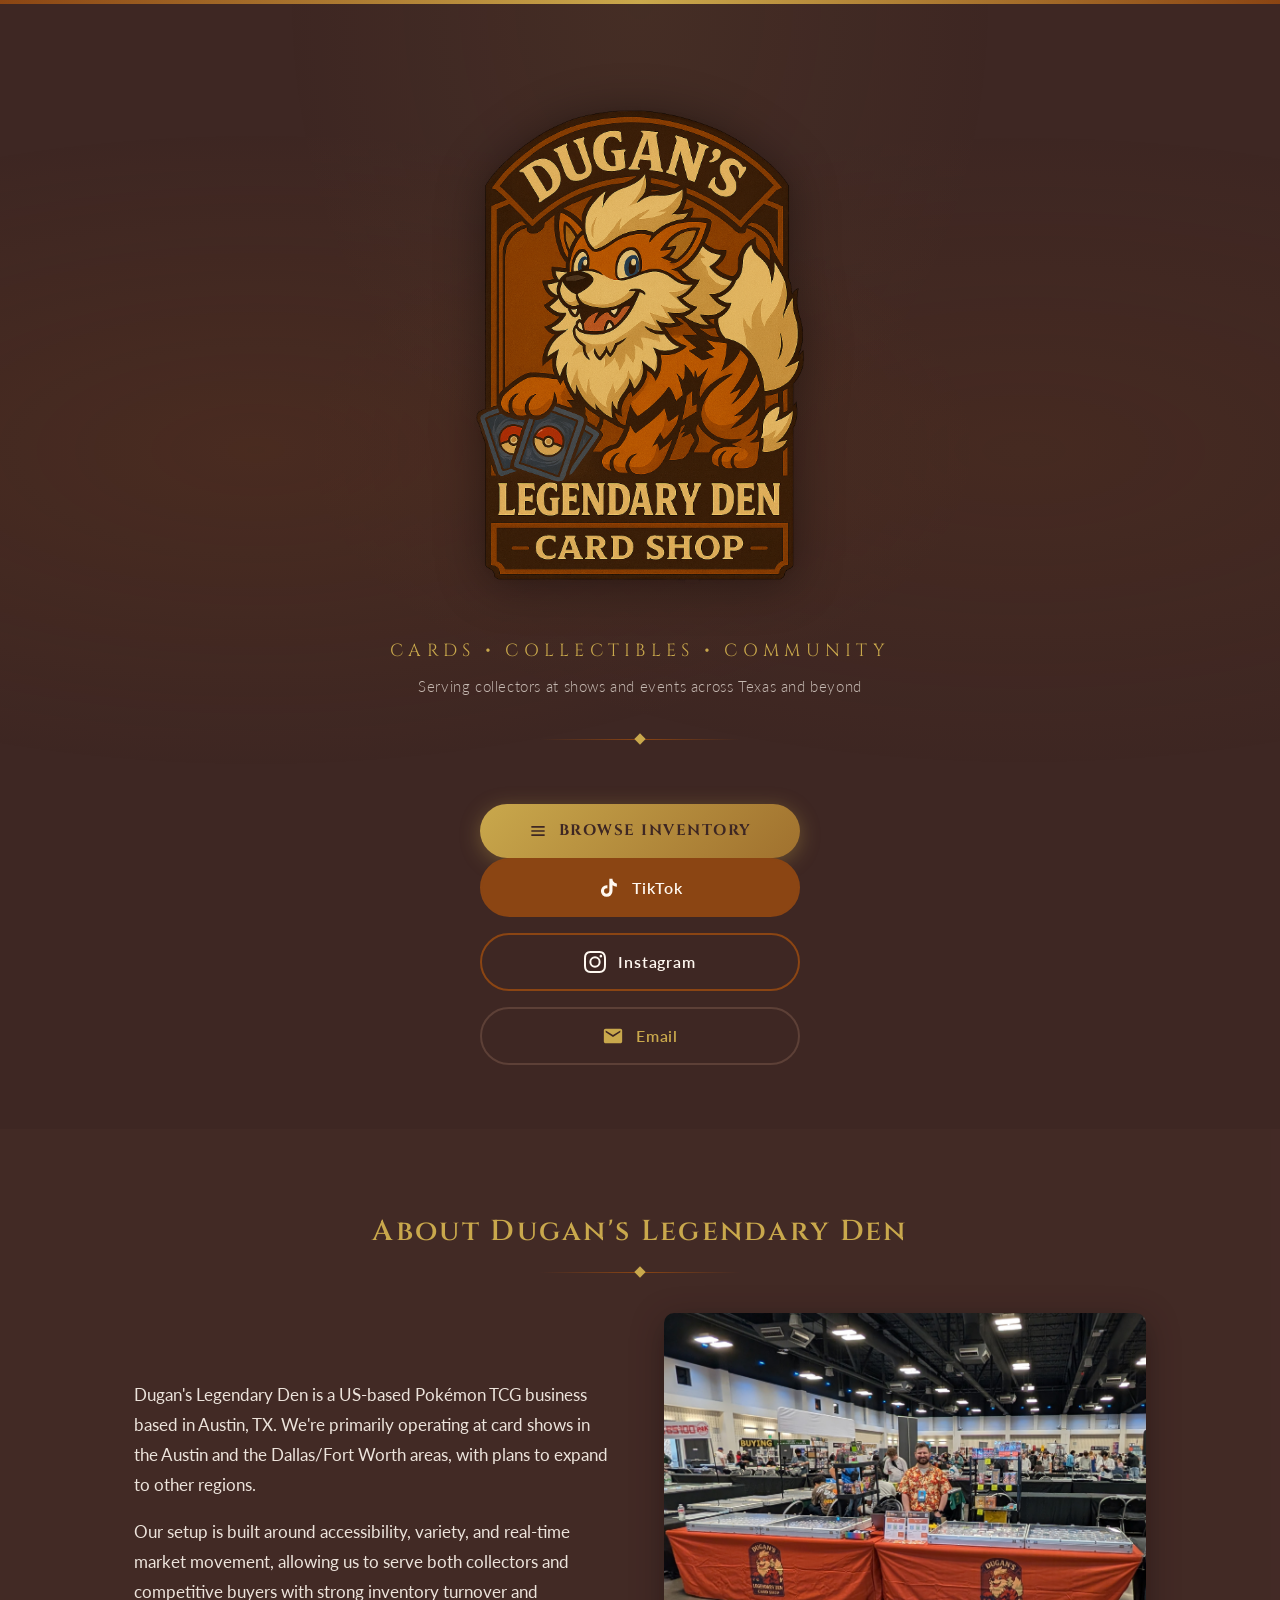
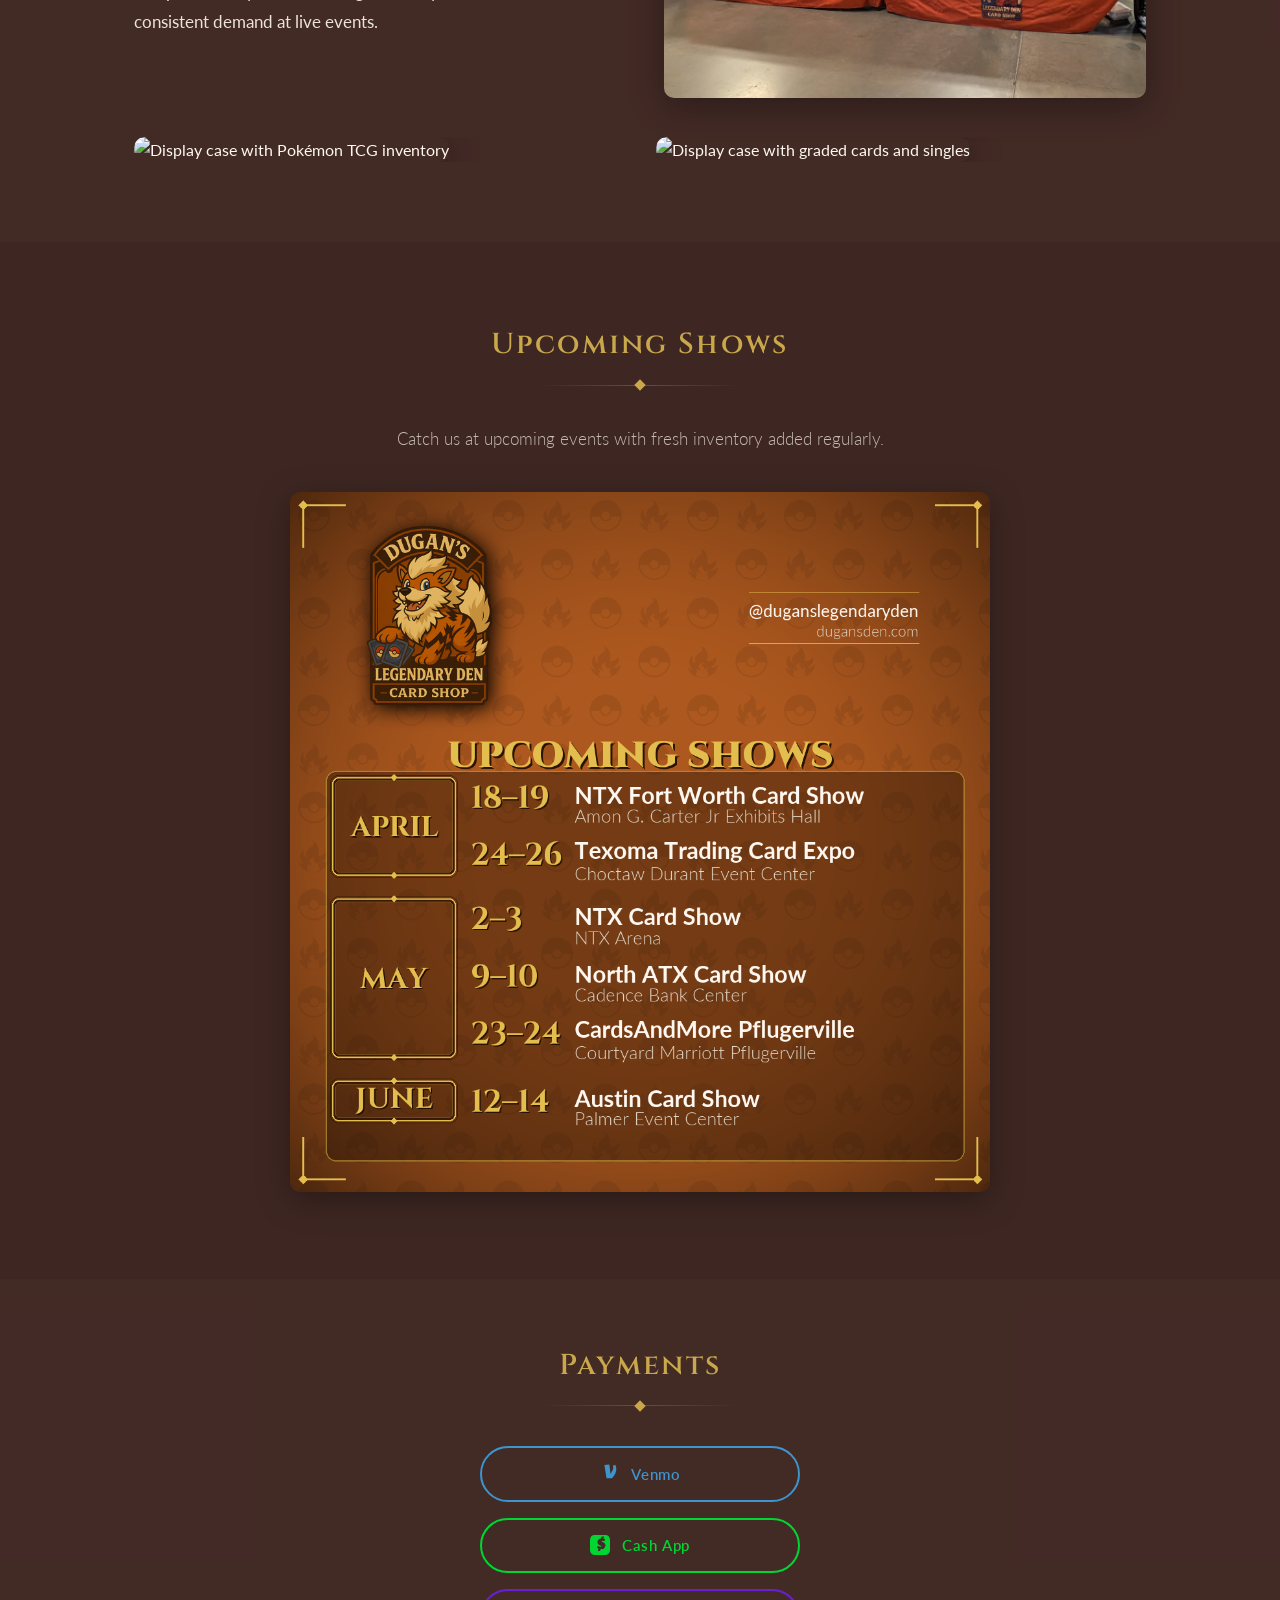
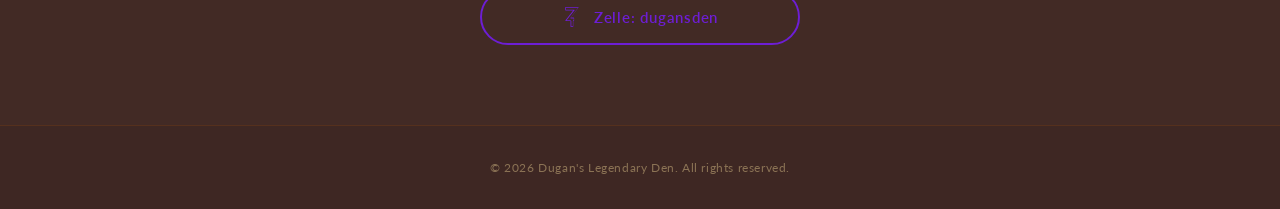
==== commit 831e7720: "Add live inventory API via Netlify Function + Turso - netlify/functions/inventory.js: server-side qu" ====
--- a/index.html
+++ b/index.html
@@ -26,6 +26,13 @@
             <div class="divider">
                 <span class="divider-diamond"></span>
             </div>
+
+            <a href="inventory.html" class="browse-inventory-btn" aria-label="Browse our inventory">
+                <svg viewBox="0 0 24 24" fill="currentColor" aria-hidden="true">
+                    <path d="M4 6h16v2H4zm0 5h16v2H4zm0 5h16v2H4z"/>
+                </svg>
+                Browse Inventory
+            </a>
 
             <div class="social-links">
                 <a href="https://www.tiktok.com/@duganslegendaryden" target="_blank" rel="noopener noreferrer" class="social-btn tiktok" aria-label="Follow us on TikTok">
--- a/styles.css
+++ b/styles.css
@@ -427,6 +427,623 @@
 }
 
 /* ==============================
+   BROWSE INVENTORY BUTTON (hero)
+   ============================== */
+.browse-inventory-btn {
+    display: flex;
+    align-items: center;
+    justify-content: center;
+    gap: 0.65rem;
+    padding: 0.95rem 1.75rem;
+    margin-top: 1.5rem;
+    width: 100%;
+    max-width: 320px;
+    border-radius: 50px;
+    text-decoration: none;
+    font-family: 'Cinzel', serif;
+    font-size: 0.95rem;
+    font-weight: 700;
+    letter-spacing: 0.1em;
+    text-transform: uppercase;
+    color: #3E2723;
+    background: linear-gradient(135deg, #C9A84C 0%, #A0712E 100%);
+    box-shadow: 0 4px 20px rgba(201, 168, 76, 0.35);
+    transition: all 0.3s ease;
+    position: relative;
+    overflow: hidden;
+}
+
+.browse-inventory-btn::before {
+    content: '';
+    position: absolute;
+    top: 0;
+    left: -100%;
+    width: 100%;
+    height: 100%;
+    background: linear-gradient(90deg, transparent, rgba(255, 255, 255, 0.2), transparent);
+    transition: left 0.5s ease;
+}
+
+.browse-inventory-btn:hover::before {
+    left: 100%;
+}
+
+.browse-inventory-btn:hover {
+    transform: translateY(-2px);
+    box-shadow: 0 8px 32px rgba(201, 168, 76, 0.55);
+    background: linear-gradient(135deg, #D4B860 0%, #C9A84C 100%);
+}
+
+.browse-inventory-btn svg {
+    width: 20px;
+    height: 20px;
+    flex-shrink: 0;
+}
+
+/* ==============================
+   INVENTORY PAGE
+   ============================== */
+
+/* ── Header ── */
+.inv-header {
+    position: sticky;
+    top: 4px; /* below top-accent */
+    z-index: 50;
+    background-color: rgba(62, 39, 35, 0.97);
+    backdrop-filter: blur(8px);
+    border-bottom: 1px solid rgba(139, 69, 19, 0.4);
+    padding: 0.85rem 0;
+}
+
+.inv-header-inner {
+    display: flex;
+    align-items: center;
+    gap: 1.25rem;
+}
+
+.inv-back-btn {
+    display: flex;
+    align-items: center;
+    gap: 0.4rem;
+    color: rgba(255, 248, 240, 0.6);
+    text-decoration: none;
+    font-size: 0.85rem;
+    font-weight: 400;
+    letter-spacing: 0.03em;
+    transition: color 0.2s;
+    flex-shrink: 0;
+}
+
+.inv-back-btn:hover {
+    color: #C9A84C;
+}
+
+.inv-logo {
+    width: 72px;
+    height: 72px;
+    object-fit: contain;
+    flex-shrink: 0;
+    filter: drop-shadow(0 0 8px rgba(201, 168, 76, 0.35));
+}
+
+.inv-title-block {
+    display: flex;
+    flex-direction: column;
+}
+
+.inv-eyebrow {
+    font-family: 'Lato', sans-serif;
+    font-size: 0.7rem;
+    font-weight: 300;
+    letter-spacing: 0.12em;
+    text-transform: uppercase;
+    color: rgba(255, 248, 240, 0.45);
+    margin-bottom: 0.15rem;
+}
+
+.inv-page-title {
+    font-family: 'Cinzel', serif;
+    font-size: 1.15rem;
+    font-weight: 600;
+    color: #C9A84C;
+    letter-spacing: 0.06em;
+}
+
+/* ── Main ── */
+.inv-main {
+    padding: 2rem 0 4rem;
+    min-height: 70vh;
+}
+
+/* ── Tabs ── */
+.inv-tabs {
+    display: flex;
+    gap: 0.5rem;
+    margin-bottom: 1.5rem;
+    flex-wrap: wrap;
+}
+
+.inv-tab {
+    padding: 0.5rem 1.1rem;
+    border-radius: 50px;
+    border: 1px solid rgba(139, 69, 19, 0.5);
+    background: transparent;
+    color: rgba(255, 248, 240, 0.65);
+    font-family: 'Lato', sans-serif;
+    font-size: 0.88rem;
+    font-weight: 600;
+    letter-spacing: 0.04em;
+    cursor: pointer;
+    transition: all 0.2s;
+    display: flex;
+    align-items: center;
+    gap: 0.4rem;
+}
+
+.inv-tab:hover {
+    border-color: #C9A84C;
+    color: #C9A84C;
+}
+
+.inv-tab.active {
+    background-color: #8B4513;
+    border-color: #8B4513;
+    color: #FFF8F0;
+}
+
+.tab-count {
+    font-size: 0.75rem;
+    font-weight: 400;
+    opacity: 0.7;
+}
+
+/* ── Controls ── */
+.inv-controls {
+    display: flex;
+    flex-direction: column;
+    gap: 0.75rem;
+    margin-bottom: 1rem;
+}
+
+.inv-search-wrap {
+    position: relative;
+}
+
+.inv-search-icon {
+    position: absolute;
+    left: 0.85rem;
+    top: 50%;
+    transform: translateY(-50%);
+    width: 18px;
+    height: 18px;
+    color: rgba(255, 248, 240, 0.4);
+    pointer-events: none;
+}
+
+.inv-search {
+    width: 100%;
+    padding: 0.7rem 1rem 0.7rem 2.6rem;
+    background-color: rgba(93, 64, 55, 0.25);
+    border: 1px solid rgba(139, 69, 19, 0.5);
+    border-radius: 8px;
+    color: #FFF8F0;
+    font-family: 'Lato', sans-serif;
+    font-size: 0.95rem;
+    outline: none;
+    transition: border-color 0.2s, background-color 0.2s;
+}
+
+.inv-search::placeholder {
+    color: rgba(255, 248, 240, 0.35);
+}
+
+.inv-search:focus {
+    border-color: #C9A84C;
+    background-color: rgba(93, 64, 55, 0.4);
+}
+
+/* Price band filters */
+.inv-bands {
+    display: flex;
+    flex-wrap: wrap;
+    gap: 0.4rem;
+}
+
+.band-btn {
+    padding: 0.35rem 0.85rem;
+    border-radius: 50px;
+    border: 1px solid rgba(139, 69, 19, 0.45);
+    background: transparent;
+    color: rgba(255, 248, 240, 0.6);
+    font-family: 'Lato', sans-serif;
+    font-size: 0.8rem;
+    font-weight: 600;
+    cursor: pointer;
+    transition: all 0.18s;
+    white-space: nowrap;
+}
+
+.band-btn:hover {
+    border-color: #C9A84C;
+    color: #C9A84C;
+}
+
+.band-btn.active {
+    background-color: rgba(201, 168, 76, 0.18);
+    border-color: #C9A84C;
+    color: #C9A84C;
+}
+
+/* ── Results meta ── */
+.inv-meta {
+    display: flex;
+    justify-content: space-between;
+    align-items: center;
+    font-size: 0.8rem;
+    color: rgba(255, 248, 240, 0.45);
+    margin-bottom: 0.75rem;
+    flex-wrap: wrap;
+    gap: 0.4rem;
+}
+
+/* ── Table ── */
+.inv-table-scroll {
+    overflow-x: auto;
+    -webkit-overflow-scrolling: touch;
+    border-radius: 8px;
+    border: 1px solid rgba(139, 69, 19, 0.3);
+}
+
+.inv-table {
+    width: 100%;
+    border-collapse: collapse;
+    font-size: 0.88rem;
+    min-width: 520px;
+}
+
+.inv-table thead {
+    background-color: rgba(93, 64, 55, 0.4);
+}
+
+.inv-table th {
+    padding: 0.65rem 0.85rem;
+    text-align: left;
+    font-family: 'Lato', sans-serif;
+    font-weight: 700;
+    font-size: 0.75rem;
+    letter-spacing: 0.07em;
+    text-transform: uppercase;
+    color: rgba(201, 168, 76, 0.85);
+    white-space: nowrap;
+    border-bottom: 1px solid rgba(139, 69, 19, 0.4);
+}
+
+.inv-table td {
+    padding: 0.6rem 0.85rem;
+    vertical-align: middle;
+    border-bottom: 1px solid rgba(139, 69, 19, 0.15);
+    color: rgba(255, 248, 240, 0.88);
+}
+
+.inv-table tbody tr:hover td {
+    background-color: rgba(139, 69, 19, 0.12);
+}
+
+.inv-table tbody tr:last-child td {
+    border-bottom: none;
+}
+
+/* Column widths */
+.col-name      { min-width: 160px; }
+.col-set       { min-width: 120px; color: rgba(255,248,240,0.7); }
+.col-num       { width: 60px; text-align: center; color: rgba(255,248,240,0.6); }
+.col-type      { width: 70px; }
+.col-grade     { width: 80px; }
+.col-grade-full{ min-width: 100px; }
+.col-qty       { width: 48px; text-align: center; }
+.col-band      { width: 120px; white-space: nowrap; }
+
+.item-name { font-weight: 600; }
+
+.tag-variant,
+.tag-lang {
+    display: inline-block;
+    font-size: 0.7rem;
+    padding: 0.1em 0.45em;
+    border-radius: 3px;
+    margin-left: 4px;
+    vertical-align: middle;
+}
+
+.tag-variant {
+    background-color: rgba(93, 64, 55, 0.55);
+    color: rgba(255, 248, 240, 0.65);
+}
+
+.tag-lang {
+    background-color: rgba(62, 39, 35, 0.6);
+    color: #C9A84C;
+    border: 1px solid rgba(201, 168, 76, 0.3);
+}
+
+/* Grade badges */
+.grade-badge {
+    display: inline-flex;
+    align-items: center;
+    font-size: 0.82rem;
+    font-weight: 700;
+    padding: 0.15em 0.5em;
+    border-radius: 4px;
+}
+
+.gc-psa  { background-color: rgba(30, 80, 160, 0.25); color: #7ab0ff; }
+.gc-bgs  { background-color: rgba(0, 100, 50,  0.25); color: #5dcc90; }
+.gc-cgc  { background-color: rgba(160, 60, 30, 0.25); color: #ff9a6c; }
+.gc-sgc  { background-color: rgba(100, 30, 100, 0.25); color: #cc88ff; }
+.gc-tag  { background-color: rgba(160, 130, 0,  0.25); color: #f0d060; }
+
+/* Type tags */
+.type-tag {
+    display: inline-block;
+    font-size: 0.72rem;
+    font-weight: 700;
+    letter-spacing: 0.04em;
+    padding: 0.15em 0.55em;
+    border-radius: 4px;
+    text-transform: uppercase;
+}
+
+.type-singles { background-color: rgba(93, 64, 55, 0.5);  color: rgba(255,248,240,0.75); }
+.type-graded  { background-color: rgba(30, 80, 160, 0.25); color: #7ab0ff; }
+.type-sealed  { background-color: rgba(0, 120, 60, 0.25);  color: #5dcc90; }
+
+/* Price band pill */
+.band-pill {
+    display: inline-block;
+    background-color: rgba(201, 168, 76, 0.15);
+    border: 1px solid rgba(201, 168, 76, 0.35);
+    color: #C9A84C;
+    font-size: 0.78rem;
+    font-weight: 700;
+    padding: 0.18em 0.6em;
+    border-radius: 4px;
+    white-space: nowrap;
+}
+
+.band-ask {
+    background-color: rgba(93, 64, 55, 0.3);
+    border-color: rgba(139, 69, 19, 0.4);
+    color: rgba(255, 248, 240, 0.5);
+}
+
+.inv-muted { color: rgba(255, 248, 240, 0.3); }
+
+/* ── States ── */
+.inv-loading {
+    display: flex;
+    flex-direction: column;
+    align-items: center;
+    gap: 1rem;
+    padding: 3rem 1.5rem;
+    color: rgba(255, 248, 240, 0.45);
+}
+
+.inv-spinner {
+    width: 36px;
+    height: 36px;
+    border: 3px solid rgba(201, 168, 76, 0.2);
+    border-top-color: #C9A84C;
+    border-radius: 50%;
+    animation: spin 0.8s linear infinite;
+}
+
+@keyframes spin { to { transform: rotate(360deg); } }
+
+.inv-empty {
+    padding: 2.5rem 1.5rem;
+    text-align: center;
+    color: rgba(255, 248, 240, 0.45);
+    font-size: 0.95rem;
+}
+
+.inv-empty small {
+    display: block;
+    margin-top: 0.75rem;
+    font-size: 0.78rem;
+    opacity: 0.7;
+    line-height: 1.7;
+}
+
+/* ── Disclaimer ── */
+.inv-disclaimer {
+    margin-top: 2rem;
+    display: flex;
+    align-items: flex-start;
+    gap: 0.6rem;
+    padding: 1rem 1.25rem;
+    background-color: rgba(93, 64, 55, 0.15);
+    border-left: 3px solid rgba(139, 69, 19, 0.5);
+    border-radius: 0 6px 6px 0;
+    font-size: 0.82rem;
+    line-height: 1.65;
+    color: rgba(255, 248, 240, 0.55);
+}
+
+.inv-disclaimer a {
+    color: #C9A84C;
+    text-decoration: none;
+}
+
+.inv-disclaimer a:hover {
+    text-decoration: underline;
+}
+
+.inv-updated {
+    font-size: 0.75rem;
+    color: rgba(255, 248, 240, 0.35);
+}
+
+/* ── Responsive / Mobile-first ─────────────────────────────────────────────── */
+
+/* CRITICAL: prevent iOS Safari from auto-zooming on input focus.
+   Any input with font-size < 16px triggers zoom. Set it unconditionally. */
+.inv-search {
+    font-size: 16px;
+}
+
+/* ── Mobile (≤ 639px) ── */
+@media (max-width: 639px) {
+    .inv-main {
+        padding: 1rem 0 3rem;
+    }
+
+    /* Compact section padding on small screens */
+    .inv-main .section-inner {
+        padding: 0 0.85rem;
+    }
+
+    /* Header: slightly tighter on phones */
+    .inv-header {
+        padding: 0.6rem 0;
+    }
+
+    /* Tabs: all 4 fit on one row even on 375px (iPhone SE). */
+    .inv-tabs {
+        gap: 0.28rem;
+        flex-wrap: nowrap;
+        margin-bottom: 1rem;
+    }
+
+    .inv-tab {
+        min-height: 44px;         /* WCAG / iOS touch target */
+        padding: 0.42rem 0.6rem;
+        font-size: 0.8rem;
+        white-space: nowrap;
+        flex-shrink: 0;
+    }
+
+    /* Controls: always stacked on mobile */
+    .inv-controls {
+        flex-direction: column;
+        gap: 0.6rem;
+    }
+
+    .inv-search-wrap {
+        max-width: 100%;
+    }
+
+    /* Band pills: wrap to 2 rows (6 bands + "All" = 7 total; ~4 per row). */
+    .inv-bands {
+        flex-wrap: wrap;
+        gap: 0.35rem;
+    }
+
+    .band-btn {
+        min-height: 40px;
+        padding: 0.38rem 0.75rem;
+        font-size: 0.79rem;
+        white-space: nowrap;
+        flex-shrink: 0;
+    }
+
+    /* Meta row: stack on very small screens */
+    .inv-meta {
+        flex-direction: column;
+        align-items: flex-start;
+        gap: 0.15rem;
+    }
+
+    /* Disclaimer: smaller on mobile */
+    .inv-disclaimer {
+        font-size: 0.78rem;
+    }
+}
+
+/* ── Desktop (≥ 640px) ── */
+@media (min-width: 640px) {
+    .inv-search-wrap {
+        max-width: 480px;
+    }
+}
+
+/* ── Mobile item cards ──────────────────────────────────────────────────────── */
+.inv-card-list {
+    display: flex;
+    flex-direction: column;
+    gap: 0.38rem;
+}
+
+.inv-card {
+    background-color: rgba(93, 64, 55, 0.18);
+    border: 1px solid rgba(139, 69, 19, 0.3);
+    border-left: 3px solid rgba(139, 69, 19, 0.55);
+    border-radius: 8px;
+    padding: 0.55rem 0.75rem;
+    display: flex;
+    flex-direction: column;
+    gap: 0.3rem;
+}
+
+.inv-card-top {
+    display: flex;
+    align-items: flex-start;
+    justify-content: space-between;
+    gap: 0.6rem;
+}
+
+.inv-card-name-wrap {
+    flex: 1;
+    min-width: 0;
+    line-height: 1.45;
+}
+
+.inv-card-name-wrap .item-name {
+    font-size: 0.88rem;
+    font-weight: 700;
+    color: #FFF8F0;
+}
+
+.inv-card-band {
+    flex-shrink: 0;
+    padding-top: 2px;
+}
+
+.inv-card-bottom {
+    display: flex;
+    align-items: center;
+    justify-content: space-between;
+    gap: 0.5rem;
+    min-height: 20px;
+}
+
+.inv-card-sub {
+    font-size: 0.75rem;
+    color: rgba(255, 248, 240, 0.52);
+    flex: 1;
+    min-width: 0;
+    overflow: hidden;
+    text-overflow: ellipsis;
+    white-space: nowrap;
+}
+
+.inv-card-qty {
+    font-size: 0.75rem;
+    color: rgba(255, 248, 240, 0.52);
+}
+
+.inv-card-tags {
+    display: flex;
+    align-items: center;
+    gap: 0.3rem;
+    flex-shrink: 0;
+}
+
+.inv-card-grade-wrap {
+    display: inline-flex;
+    align-items: center;
+}
+
+/* ==============================
    FOOTER
    ============================== */
 .footer {
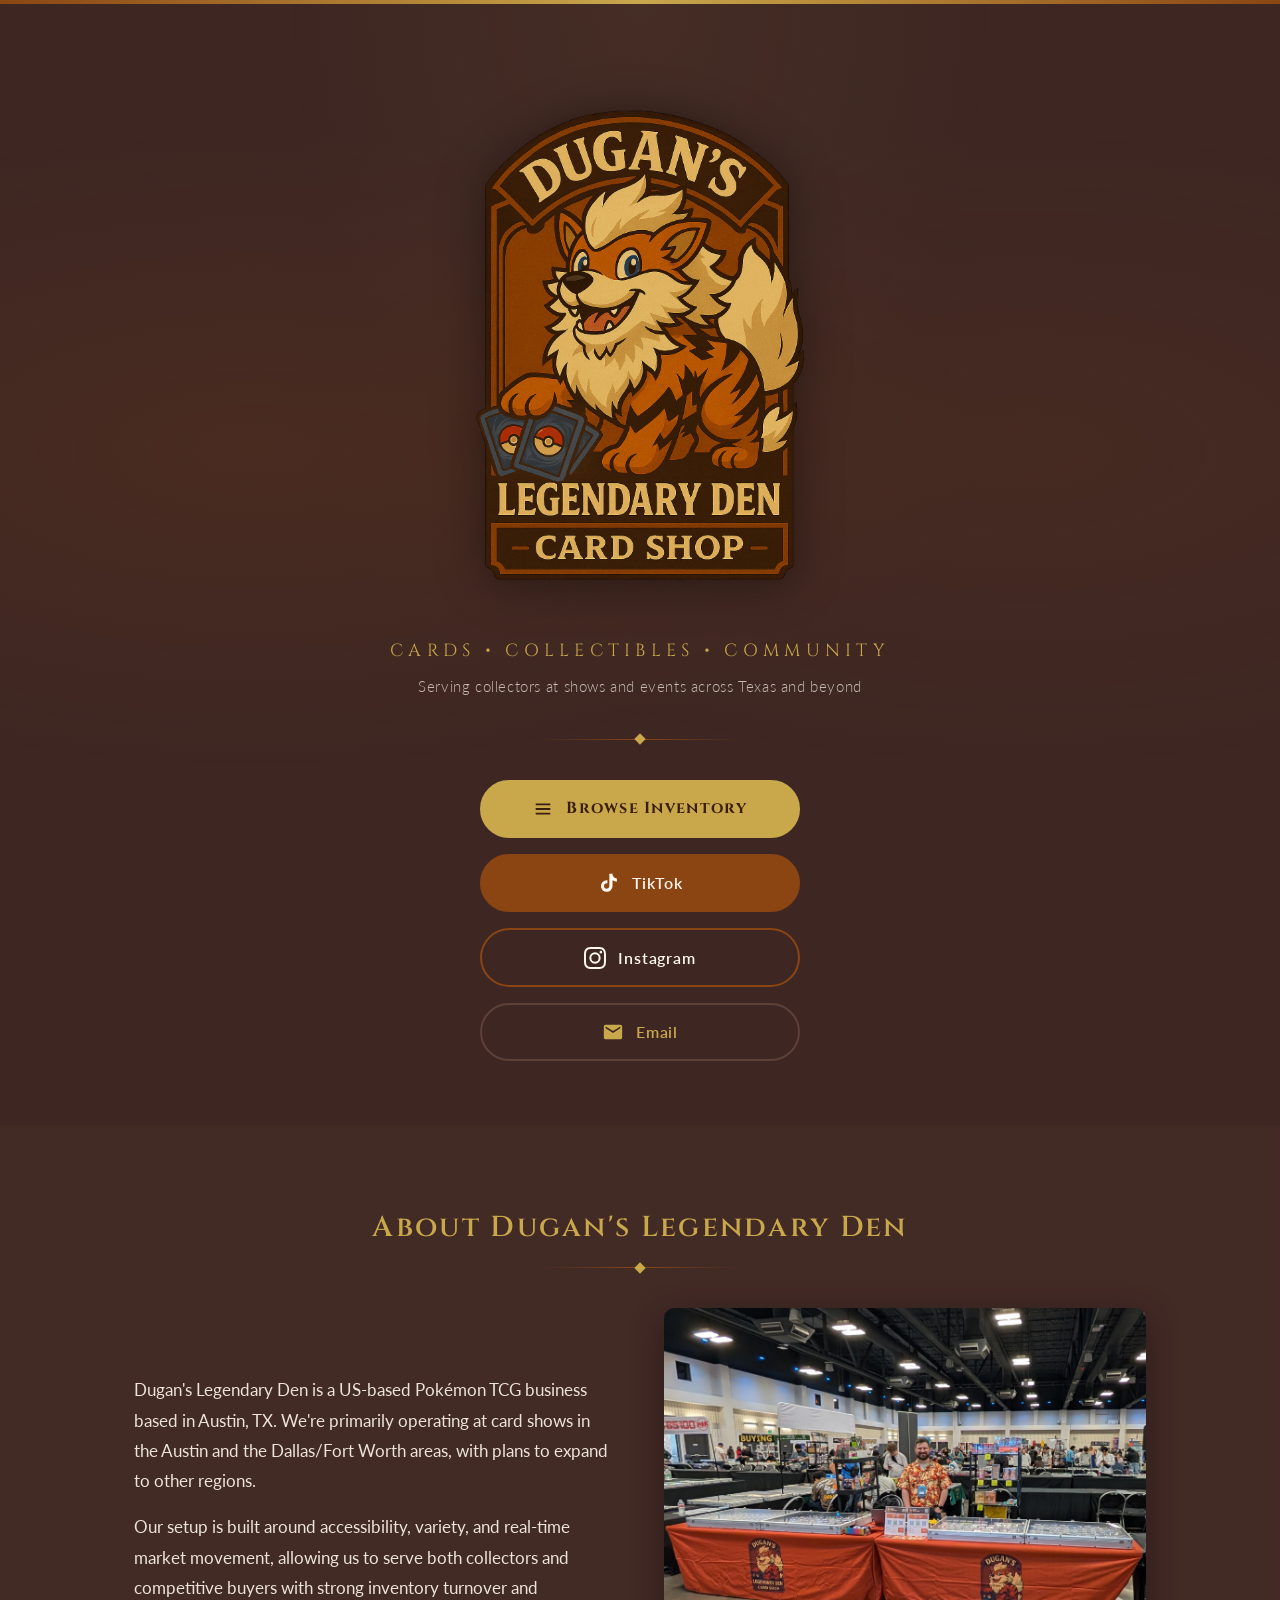
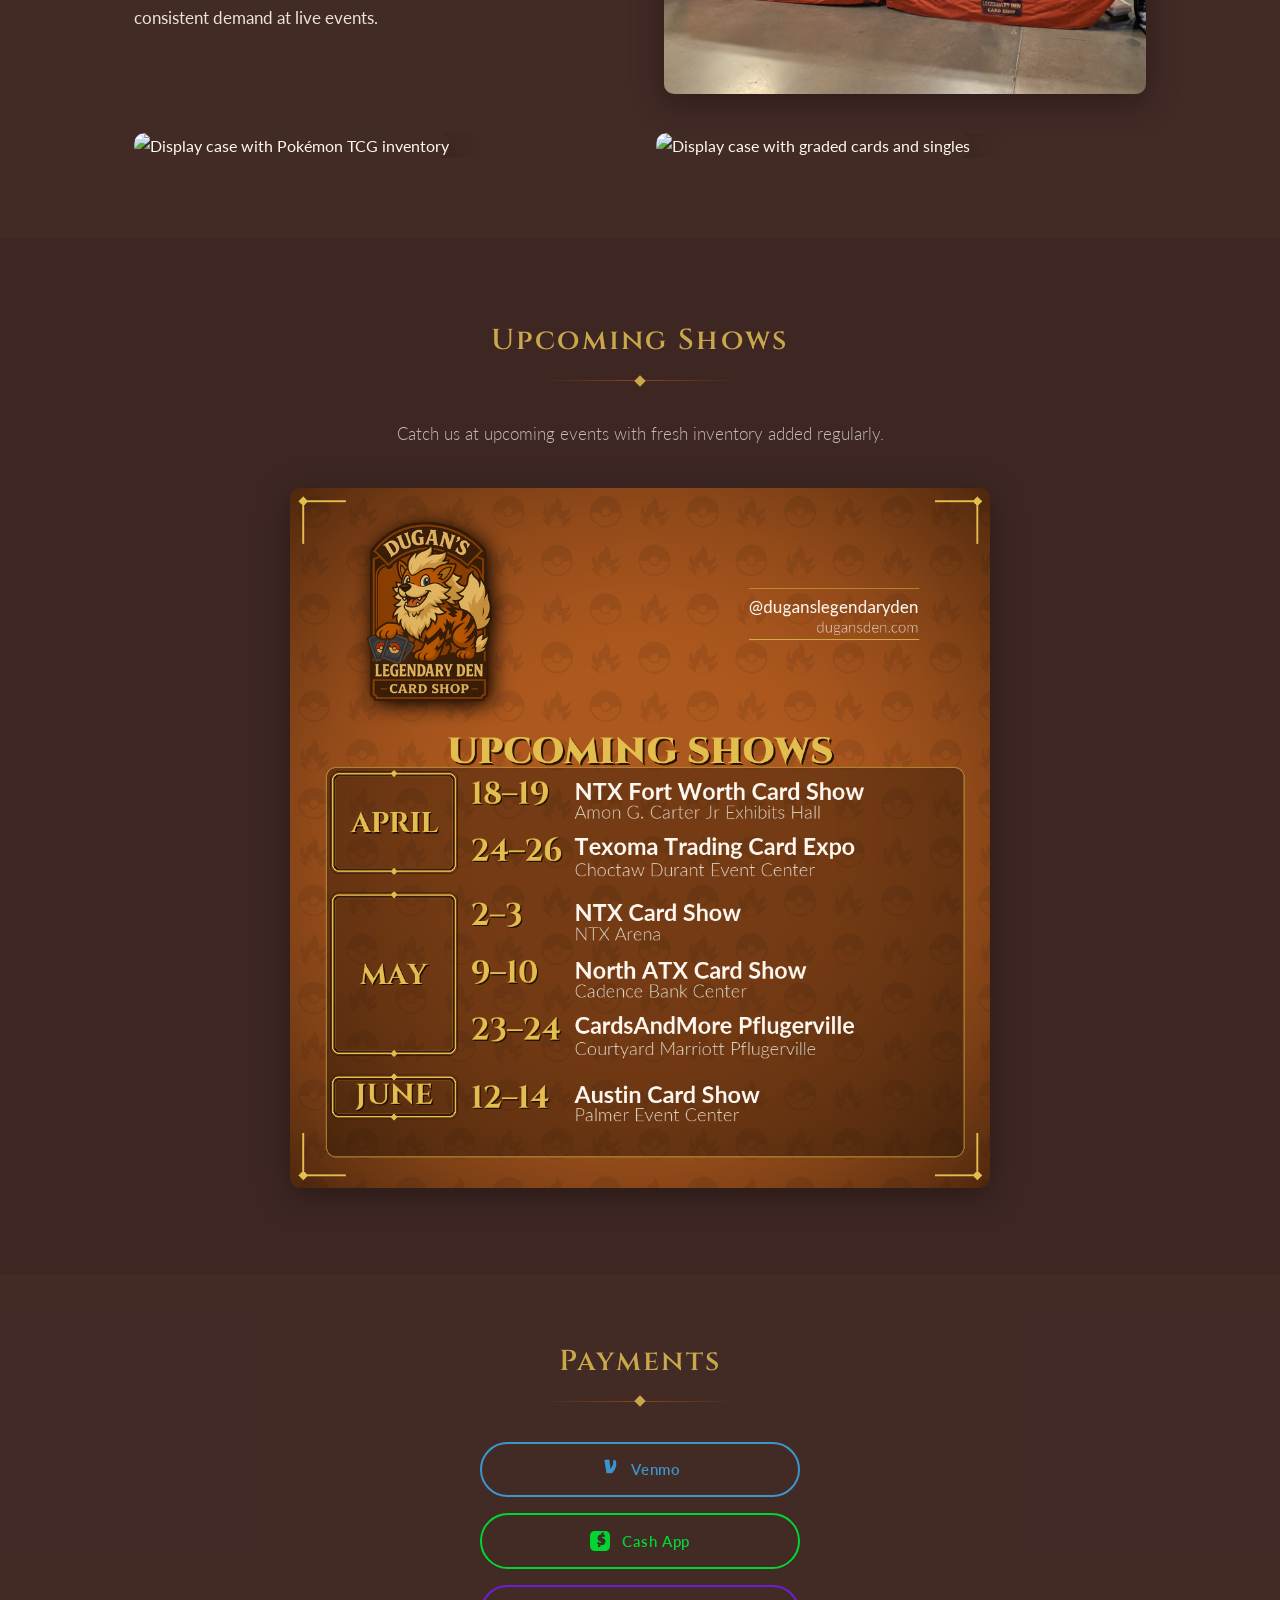
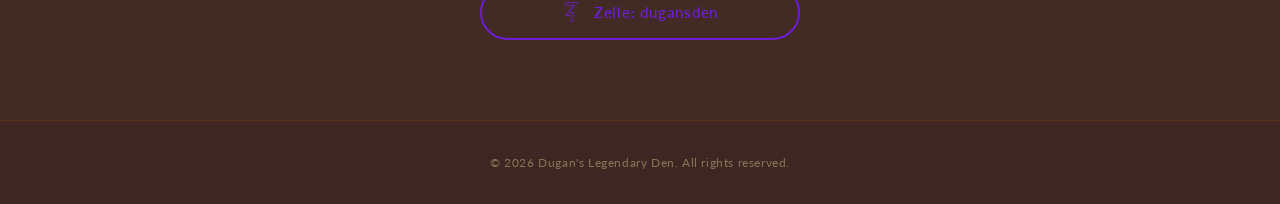
==== commit 0fbce46a: "Move Browse Inventory into social-links container - Browse Inventory is now the first button in .soc" ====
--- a/index.html
+++ b/index.html
@@ -5,6 +5,7 @@
     <meta name="viewport" content="width=device-width, initial-scale=1.0">
     <meta http-equiv="Content-Security-Policy" content="upgrade-insecure-requests">
     <title>Dugan's Legendary Den</title>
+    <link rel="icon" type="image/png" href="logo.png">
     <link rel="stylesheet" href="styles.css">
     <link rel="preconnect" href="https://fonts.googleapis.com">
     <link rel="preconnect" href="https://fonts.gstatic.com" crossorigin>
@@ -27,14 +28,13 @@
                 <span class="divider-diamond"></span>
             </div>
 
-            <a href="inventory.html" class="browse-inventory-btn" aria-label="Browse our inventory">
-                <svg viewBox="0 0 24 24" fill="currentColor" aria-hidden="true">
-                    <path d="M4 6h16v2H4zm0 5h16v2H4zm0 5h16v2H4z"/>
-                </svg>
-                Browse Inventory
-            </a>
-
             <div class="social-links">
+                <a href="inventory.html" class="social-btn browse" aria-label="Browse our inventory">
+                    <svg class="social-icon" viewBox="0 0 24 24" fill="currentColor" aria-hidden="true">
+                        <path d="M4 6h16v2H4zm0 5h16v2H4zm0 5h16v2H4z"/>
+                    </svg>
+                    <span class="btn-text">Browse Inventory</span>
+                </a>
                 <a href="https://www.tiktok.com/@duganslegendaryden" target="_blank" rel="noopener noreferrer" class="social-btn tiktok" aria-label="Follow us on TikTok">
                     <svg class="social-icon" viewBox="0 0 24 24" fill="currentColor">
                         <path d="M19.59 6.69a4.83 4.83 0 01-3.77-4.25V2h-3.45v13.67a2.89 2.89 0 01-2.88 2.5 2.89 2.89 0 01-2.89-2.89 2.89 2.89 0 012.89-2.89c.28 0 .54.04.79.1V9.01a6.27 6.27 0 00-.79-.05 6.34 6.34 0 00-6.34 6.34 6.34 6.34 0 006.34 6.34 6.34 6.34 0 006.34-6.34V8.98a8.2 8.2 0 004.76 1.52V7.05a4.84 4.84 0 01-1-.36z"/>
--- a/styles.css
+++ b/styles.css
@@ -217,6 +217,24 @@
     flex-shrink: 0;
 }
 
+/* Browse Inventory */
+.social-btn.browse {
+    background-color: #C9A84C;
+    color: #3B1F0E;
+    border: 2px solid #C9A84C;
+    font-family: 'Cinzel', serif;
+    font-weight: 700;
+    letter-spacing: 0.08em;
+}
+
+.social-btn.browse:hover {
+    background-color: transparent;
+    border-color: #C9A84C;
+    color: #C9A84C;
+    transform: translateY(-2px);
+    box-shadow: 0 6px 20px rgba(201, 168, 76, 0.4);
+}
+
 /* TikTok */
 .social-btn.tiktok {
     background-color: #8B4513;
@@ -427,60 +445,6 @@
 }
 
 /* ==============================
-   BROWSE INVENTORY BUTTON (hero)
-   ============================== */
-.browse-inventory-btn {
-    display: flex;
-    align-items: center;
-    justify-content: center;
-    gap: 0.65rem;
-    padding: 0.95rem 1.75rem;
-    margin-top: 1.5rem;
-    width: 100%;
-    max-width: 320px;
-    border-radius: 50px;
-    text-decoration: none;
-    font-family: 'Cinzel', serif;
-    font-size: 0.95rem;
-    font-weight: 700;
-    letter-spacing: 0.1em;
-    text-transform: uppercase;
-    color: #3E2723;
-    background: linear-gradient(135deg, #C9A84C 0%, #A0712E 100%);
-    box-shadow: 0 4px 20px rgba(201, 168, 76, 0.35);
-    transition: all 0.3s ease;
-    position: relative;
-    overflow: hidden;
-}
-
-.browse-inventory-btn::before {
-    content: '';
-    position: absolute;
-    top: 0;
-    left: -100%;
-    width: 100%;
-    height: 100%;
-    background: linear-gradient(90deg, transparent, rgba(255, 255, 255, 0.2), transparent);
-    transition: left 0.5s ease;
-}
-
-.browse-inventory-btn:hover::before {
-    left: 100%;
-}
-
-.browse-inventory-btn:hover {
-    transform: translateY(-2px);
-    box-shadow: 0 8px 32px rgba(201, 168, 76, 0.55);
-    background: linear-gradient(135deg, #D4B860 0%, #C9A84C 100%);
-}
-
-.browse-inventory-btn svg {
-    width: 20px;
-    height: 20px;
-    flex-shrink: 0;
-}
-
-/* ==============================
    INVENTORY PAGE
    ============================== */
 
